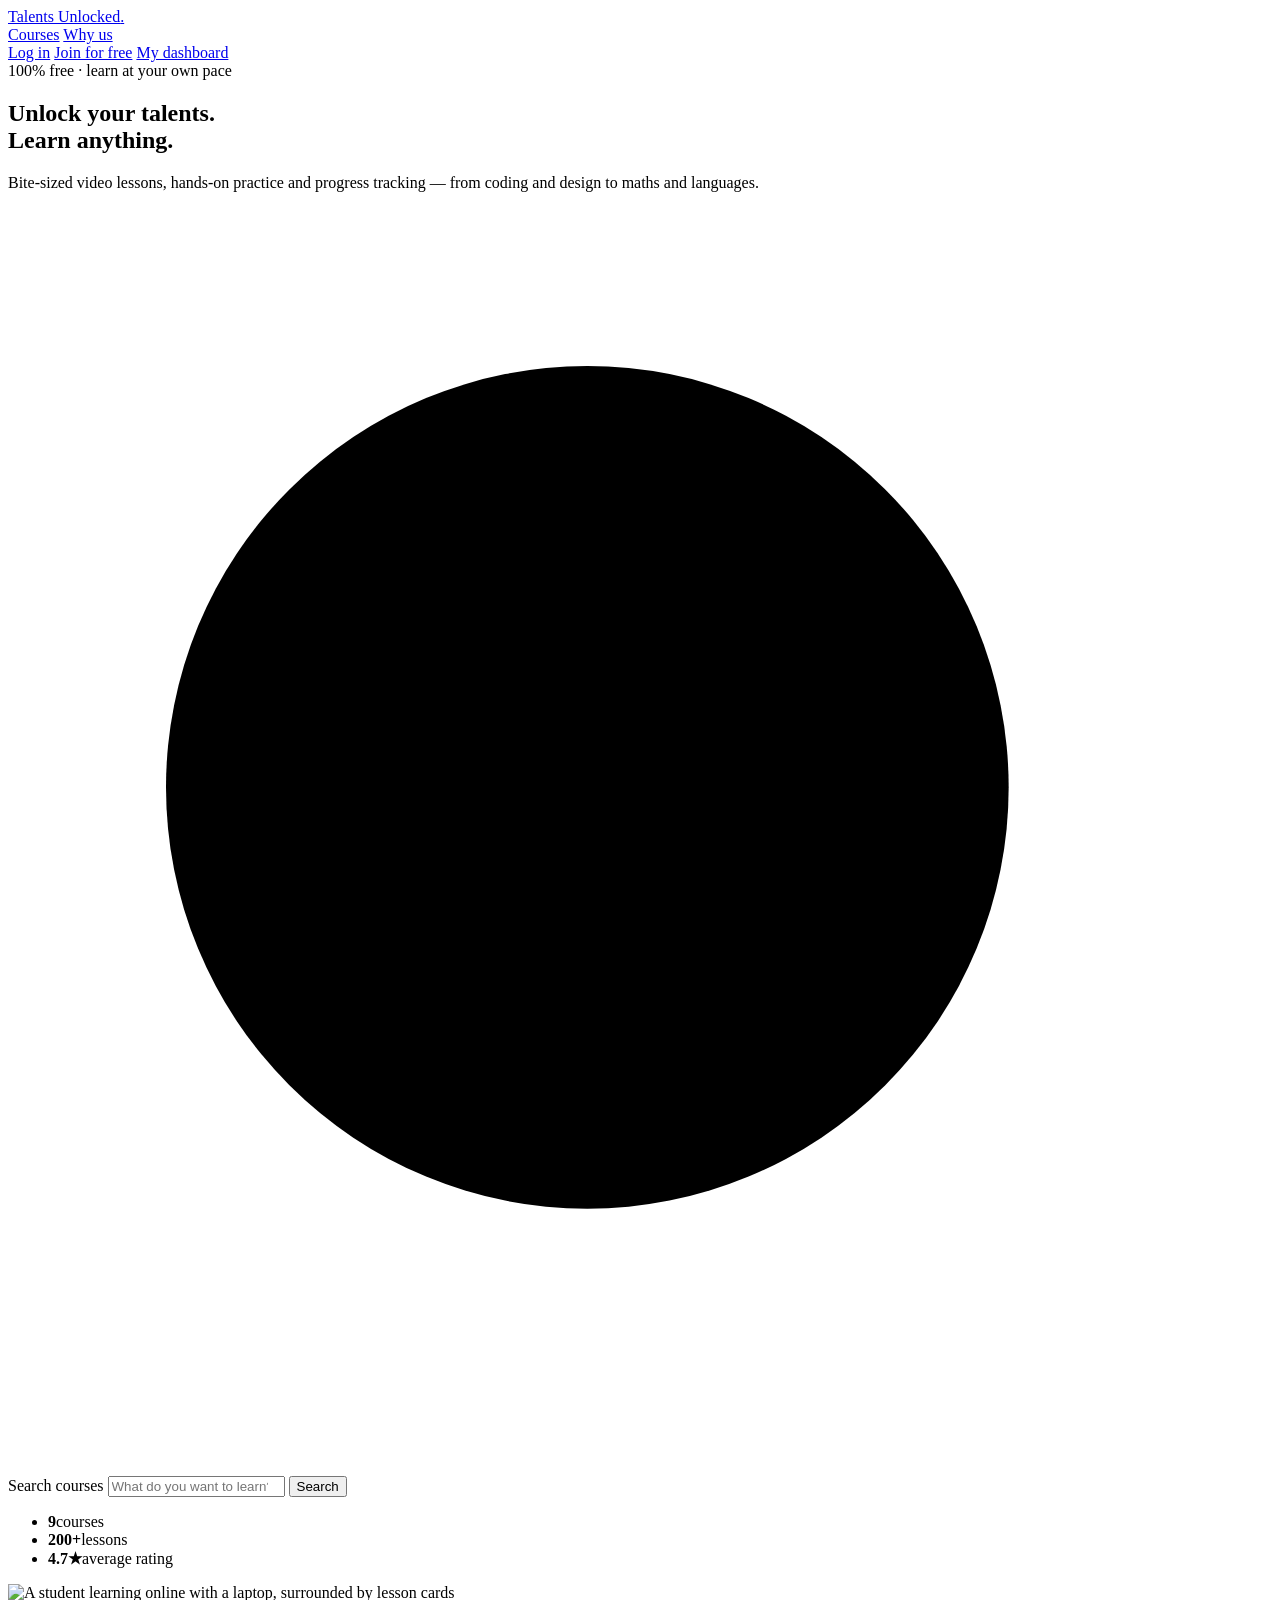
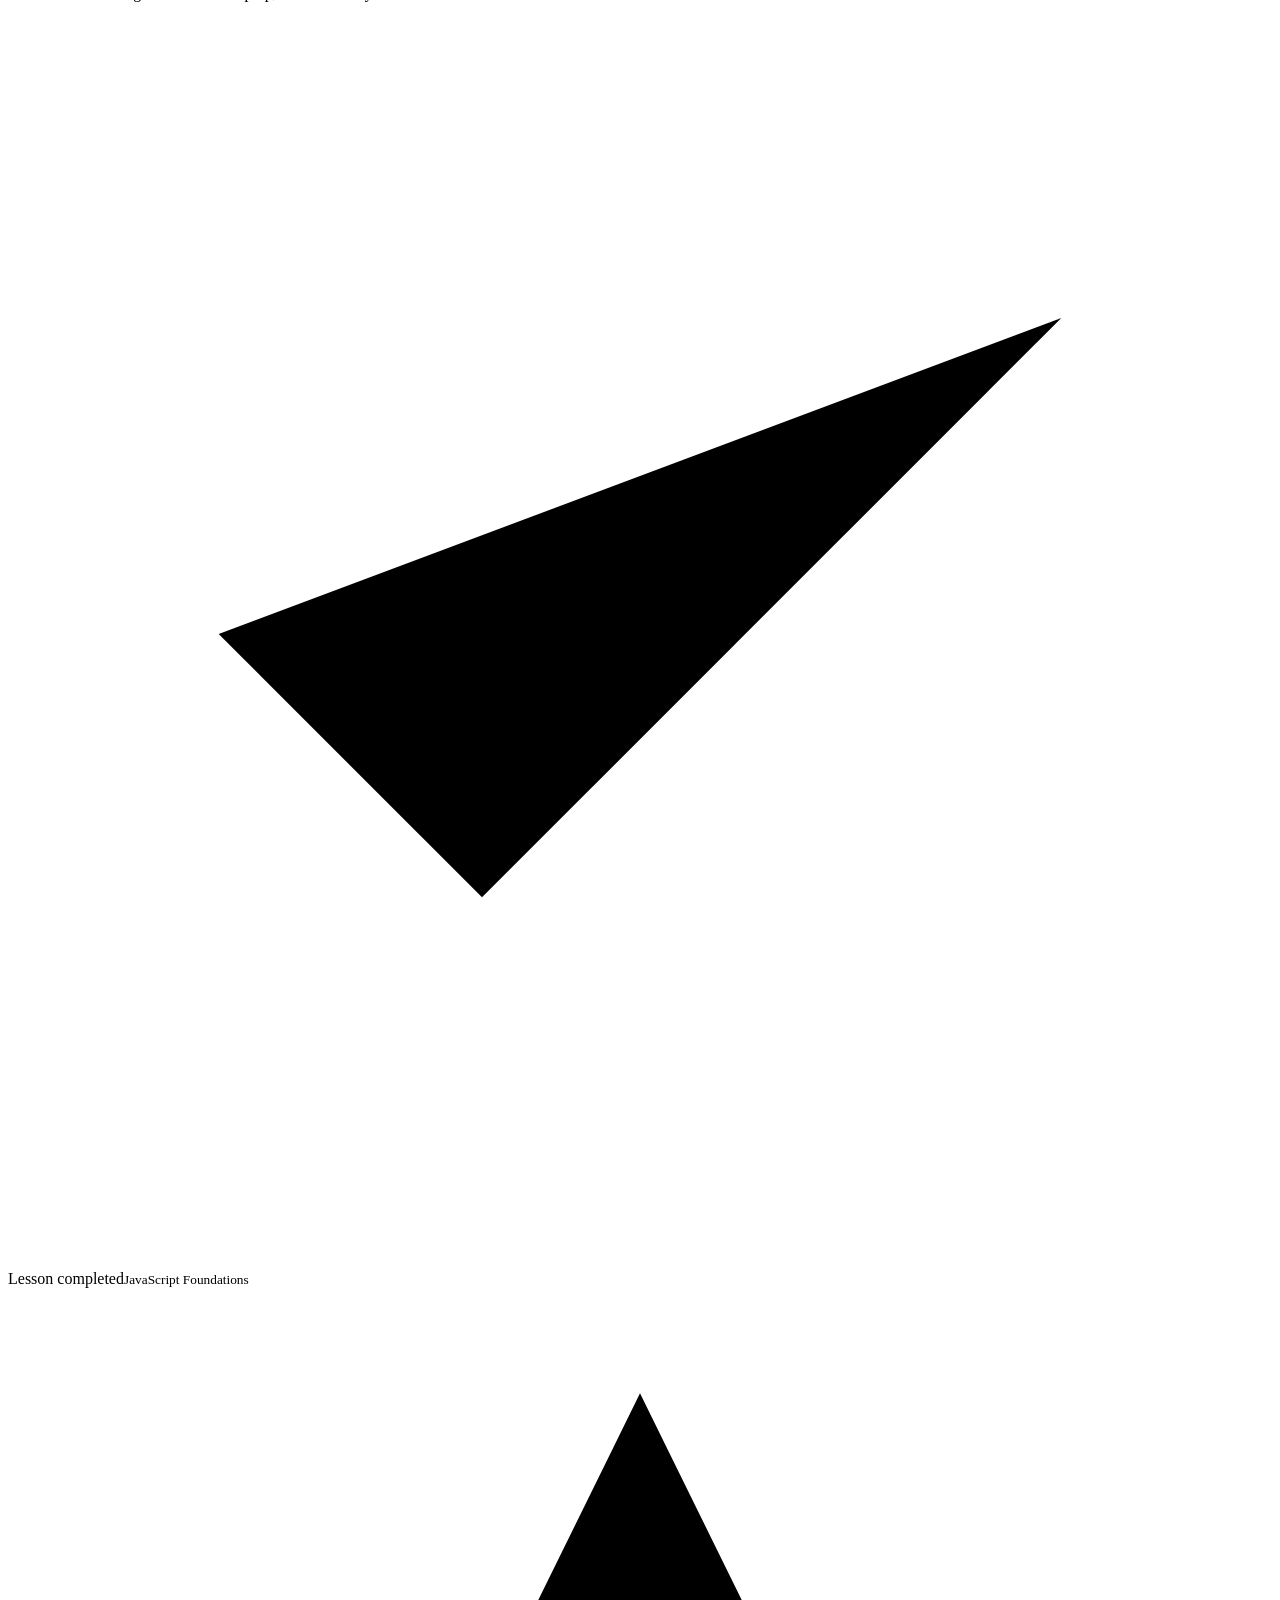
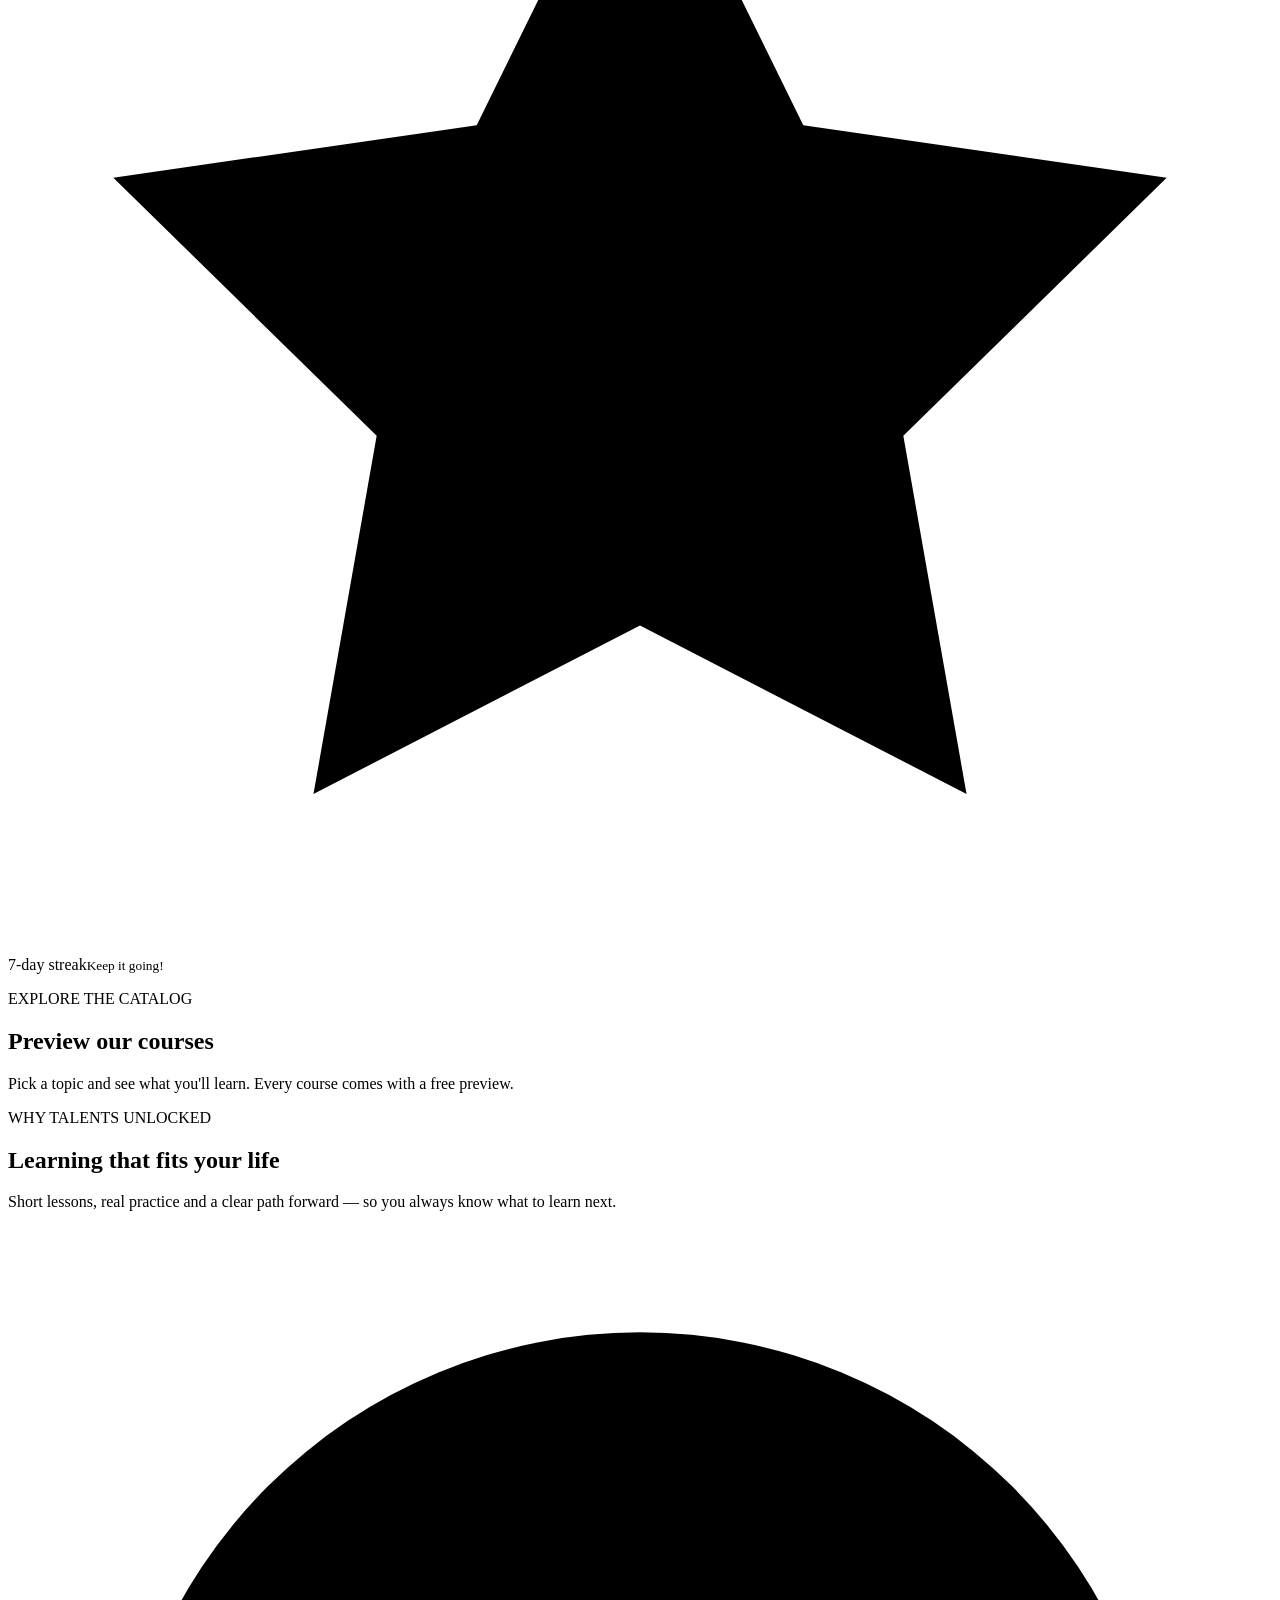
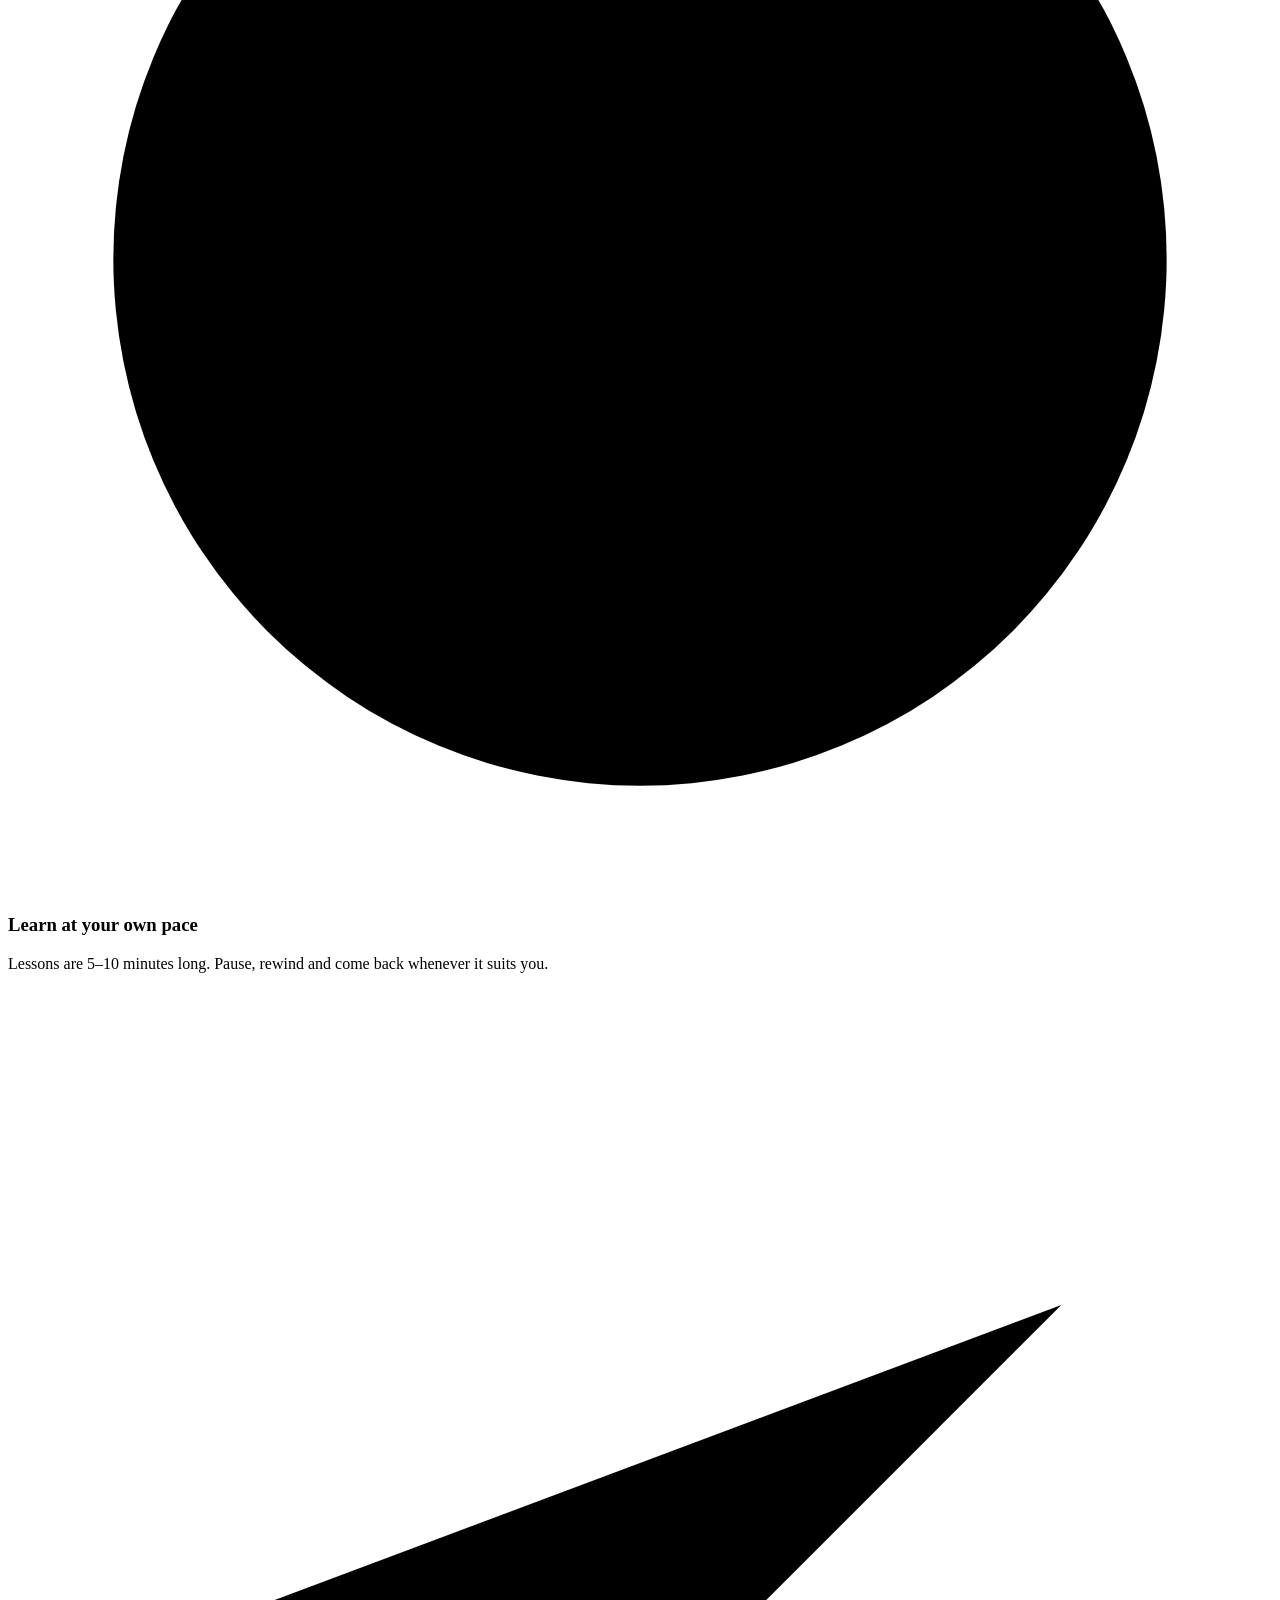
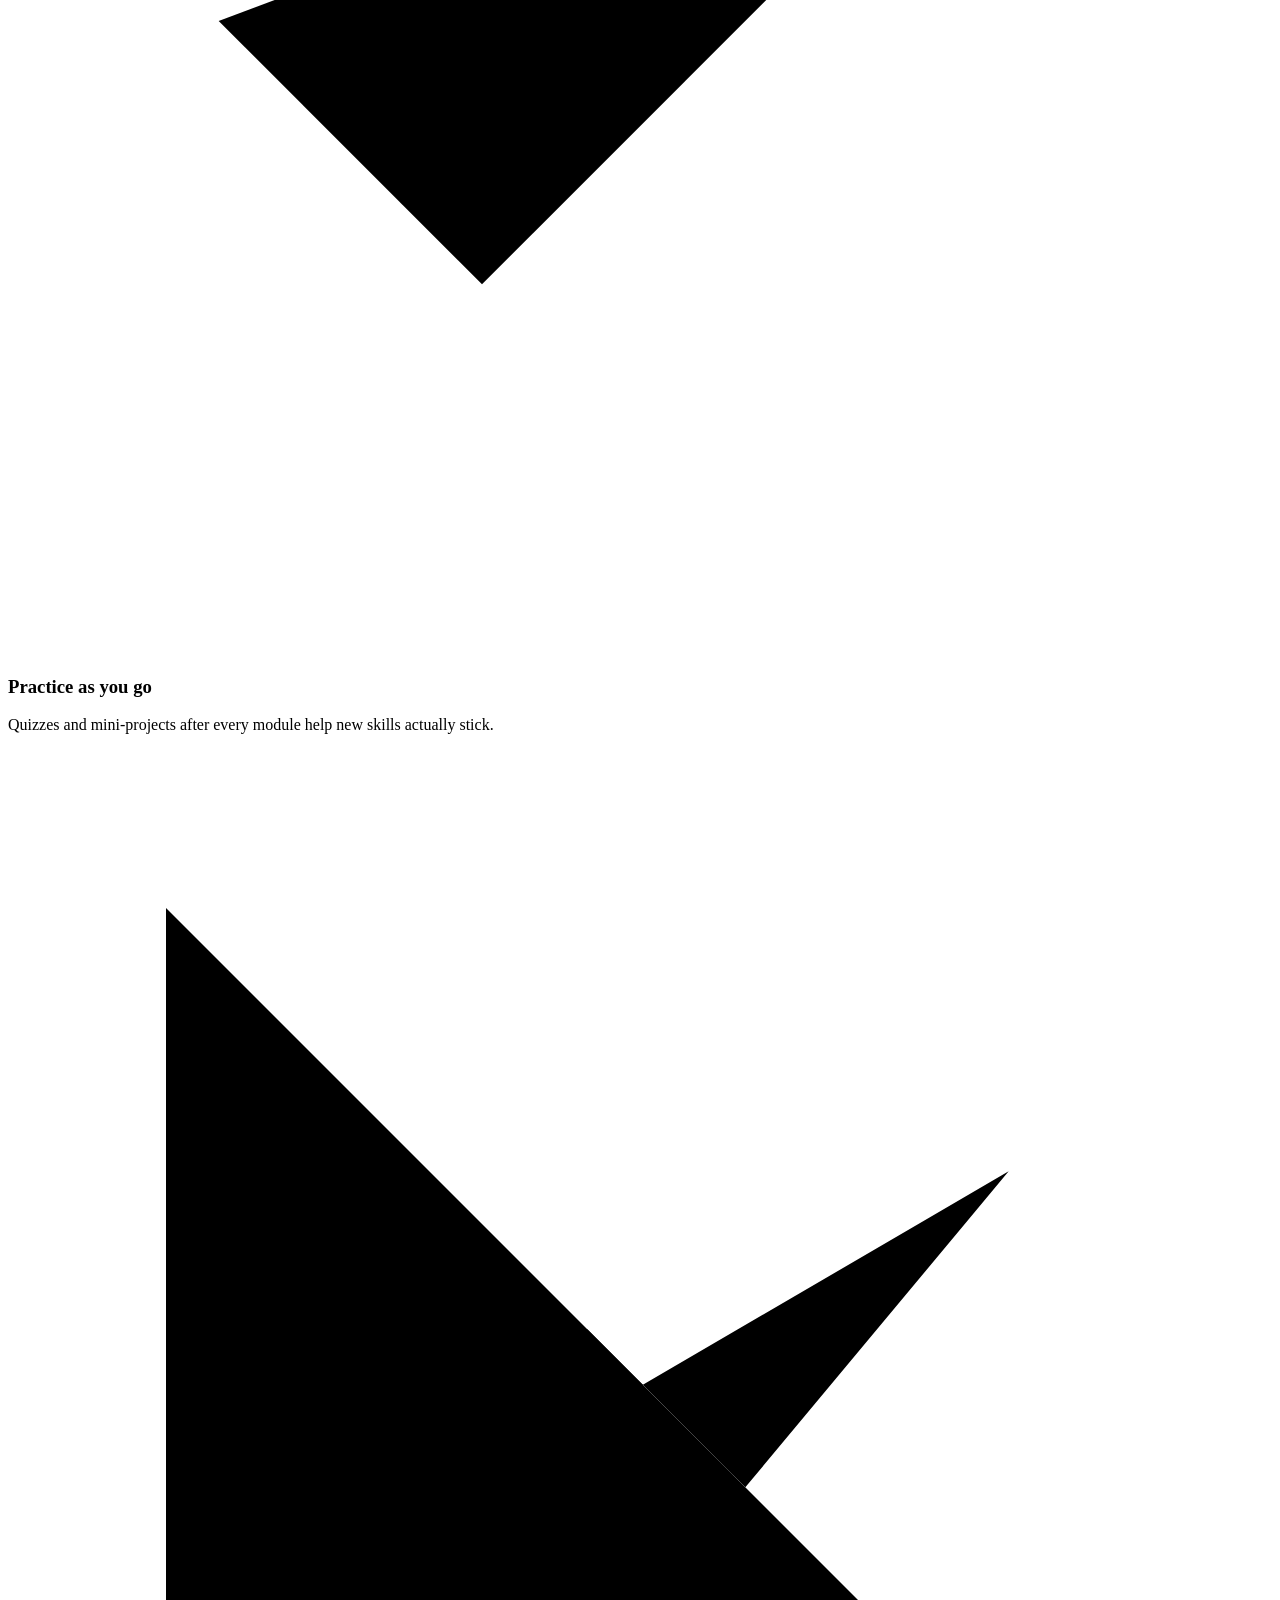
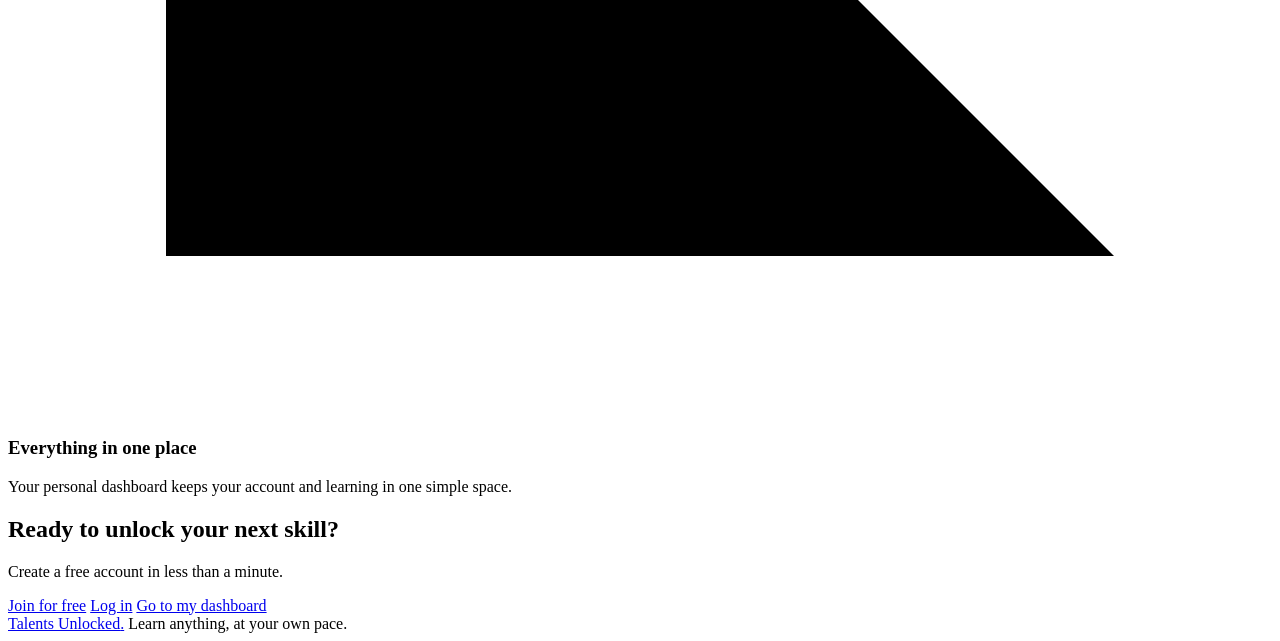
==== public/index.html @ 3c8c435b "first commit" ====
<!DOCTYPE html>
<html lang="en">
<head>
    <meta charset="UTF-8">
    <meta name="viewport" content="width=device-width, initial-scale=1.0">
    <title>Learn new skills online · Talents Unlocked</title>
    <meta name="description" content="Talents Unlocked — free online courses in programming, design, data, maths, business and languages. Learn at your own pace.">
    <link rel="preconnect" href="https://fonts.googleapis.com">
    <link rel="preconnect" href="https://fonts.gstatic.com" crossorigin>
    <link rel="stylesheet" href="https://fonts.googleapis.com/css2?family=Plus+Jakarta+Sans:wght@400;500;600;700;800&display=swap">
    <link rel="stylesheet" href="/style.css?v=5">
</head>
<body class="home-page" data-page="home" data-auth="guest">
    <header class="site-nav">
        <div class="nav-inner">
            <a class="brand" href="/">Talents Unlocked<span class="brand-dot">.</span></a>
            <nav class="nav-links" aria-label="Main">
                <a href="/#courses">Courses</a>
                <a href="/#why">Why us</a>
            </nav>
            <div class="nav-actions">
                <a class="btn btn-ghost btn-sm" href="/login.html" data-auth-show="guest">Log in</a>
                <a class="btn btn-primary btn-sm" href="/signup.html" data-auth-show="guest">Join for free</a>
                <a class="btn btn-primary btn-sm" href="/dashboard.html" data-auth-show="user">My dashboard</a>
            </div>
        </div>
    </header>

    <main id="main">
        <section class="hero">
            <div class="hero-inner">
                <div class="hero-copy">
                    <span class="pill"><span class="pill-dot"></span>100% free · learn at your own pace</span>
                    <h1>Unlock your talents.<br><span class="gradient-text">Learn anything.</span></h1>
                    <p class="hero-lead">Bite-sized video lessons, hands-on practice and progress tracking — from coding and design to maths and languages.</p>
                    <form class="hero-search" id="course-search-form" role="search">
                        <svg class="icon" viewBox="0 0 24 24" aria-hidden="true"><path d="M11 19a8 8 0 1 0 0-16 8 8 0 0 0 0 16z"/><path d="M21 21l-4.35-4.35"/></svg>
                        <label class="sr-only" for="course-search">Search courses</label>
                        <input id="course-search" type="search" placeholder="What do you want to learn?" maxlength="60" autocomplete="off">
                        <button class="btn btn-primary" id="course-search-button" type="submit">Search</button>
                    </form>
                    <ul class="hero-stats">
                        <li><strong data-stat="courses">9</strong><span>courses</span></li>
                        <li><strong data-stat="lessons">200+</strong><span>lessons</span></li>
                        <li><strong data-stat="rating">4.7★</strong><span>average rating</span></li>
                    </ul>
                </div>
                <div class="hero-visual">
                    <img src="/img/hero.jpg" alt="A student learning online with a laptop, surrounded by lesson cards" width="1200" height="896">
                    <div class="float-card float-card--a">
                        <span class="badge-icon"><svg class="icon" viewBox="0 0 24 24" aria-hidden="true"><path d="M20 6L9 17l-5-5"/></svg></span>
                        <span>Lesson completed<small>JavaScript Foundations</small></span>
                    </div>
                    <div class="float-card float-card--b">
                        <span class="badge-icon"><svg class="icon" viewBox="0 0 24 24" aria-hidden="true"><path d="M12 2l3.1 6.3 6.9 1-5 4.9 1.2 6.8L12 17.8 5.8 21l1.2-6.8-5-4.9 6.9-1z"/></svg></span>
                        <span>7-day streak<small>Keep it going!</small></span>
                    </div>
                </div>
            </div>
        </section>

        <section class="section" id="courses" aria-labelledby="courses-title">
            <div class="section-head">
                <div>
                    <p class="eyebrow left">EXPLORE THE CATALOG</p>
                    <h2 id="courses-title">Preview our courses</h2>
                    <p class="section-sub">Pick a topic and see what you'll learn. Every course comes with a free preview.</p>
                </div>
                <p class="result-count" id="course-count" aria-live="polite"></p>
            </div>
            <div class="chips" id="category-chips" role="group" aria-label="Filter courses by category"></div>
            <div class="course-grid" id="course-grid" data-signup-url="/signup.html" data-dashboard-url="/dashboard.html"></div>
            <p class="empty-state" id="course-empty" hidden>No courses match your search. Try another keyword or category.</p>
        </section>

        <section class="section why" id="why" aria-labelledby="why-title">
            <div class="why-head">
                <p class="eyebrow">WHY TALENTS UNLOCKED</p>
                <h2 id="why-title">Learning that fits your life</h2>
                <p class="section-sub">Short lessons, real practice and a clear path forward — so you always know what to learn next.</p>
            </div>
            <div class="feature-grid">
                <article class="feature">
                    <span class="feature-icon"><svg class="icon" viewBox="0 0 24 24" aria-hidden="true"><path d="M12 22a10 10 0 1 0 0-20 10 10 0 0 0 0 20z"/><path d="M12 6v6l4 2"/></svg></span>
                    <h3>Learn at your own pace</h3>
                    <p>Lessons are 5–10 minutes long. Pause, rewind and come back whenever it suits you.</p>
                </article>
                <article class="feature">
                    <span class="feature-icon"><svg class="icon" viewBox="0 0 24 24" aria-hidden="true"><path d="M20 6L9 17l-5-5"/></svg></span>
                    <h3>Practice as you go</h3>
                    <p>Quizzes and mini-projects after every module help new skills actually stick.</p>
                </article>
                <article class="feature">
                    <span class="feature-icon"><svg class="icon" viewBox="0 0 24 24" aria-hidden="true"><path d="M3 3v18h18"/><path d="M7 15l4-4 3 3 5-6"/></svg></span>
                    <h3>Everything in one place</h3>
                    <p>Your personal dashboard keeps your account and learning in one simple space.</p>
                </article>
            </div>
        </section>

        <div class="cta-wrap">
            <section class="cta-band" aria-labelledby="cta-title">
                <div>
                    <h2 id="cta-title">Ready to unlock your next skill?</h2>
                    <p>Create a free account in less than a minute.</p>
                </div>
                <div class="cta-actions">
                    <a class="btn btn-light btn-lg" href="/signup.html" data-auth-show="guest">Join for free</a>
                    <a class="btn btn-outline-light btn-lg" href="/login.html" data-auth-show="guest">Log in</a>
                    <a class="btn btn-light btn-lg" href="/dashboard.html" data-auth-show="user">Go to my dashboard</a>
                </div>
            </section>
        </div>
    </main>

    <dialog class="course-modal" id="course-modal" aria-labelledby="modal-title">
        <div class="modal-hero">
            <button class="modal-close" id="modal-close" type="button" aria-label="Close" data-close>&times;</button>
            <div class="modal-icon"></div>
            <p class="modal-category" id="modal-category"></p>
            <h2 id="modal-title"></h2>
            <p id="modal-instructor"></p>
        </div>
        <div class="modal-body">
            <div class="modal-stats" id="modal-stats"></div>
            <p id="modal-description"></p>
            <h3>Skills you'll gain</h3>
            <ul class="skills" id="modal-skills"></ul>
            <h3>What's inside</h3>
            <ol class="modules" id="modal-modules"></ol>
            <div class="modal-actions">
                <a class="btn btn-primary" id="modal-cta" href="/signup.html">Join for free to enroll</a>
                <button class="btn btn-ghost" id="modal-cancel" type="button" data-close>Close</button>
            </div>
        </div>
    </dialog>

    <footer class="site-footer">
        <div class="footer-inner">
            <a class="brand" href="/">Talents Unlocked<span class="brand-dot">.</span></a>
            <span>Learn anything, at your own pace.</span>
        </div>
    </footer>

    <script src="/courses.js?v=5"></script>
    <script src="/home.js?v=5"></script>
    <script src="/app.js?v=5"></script>
</body>
</html>
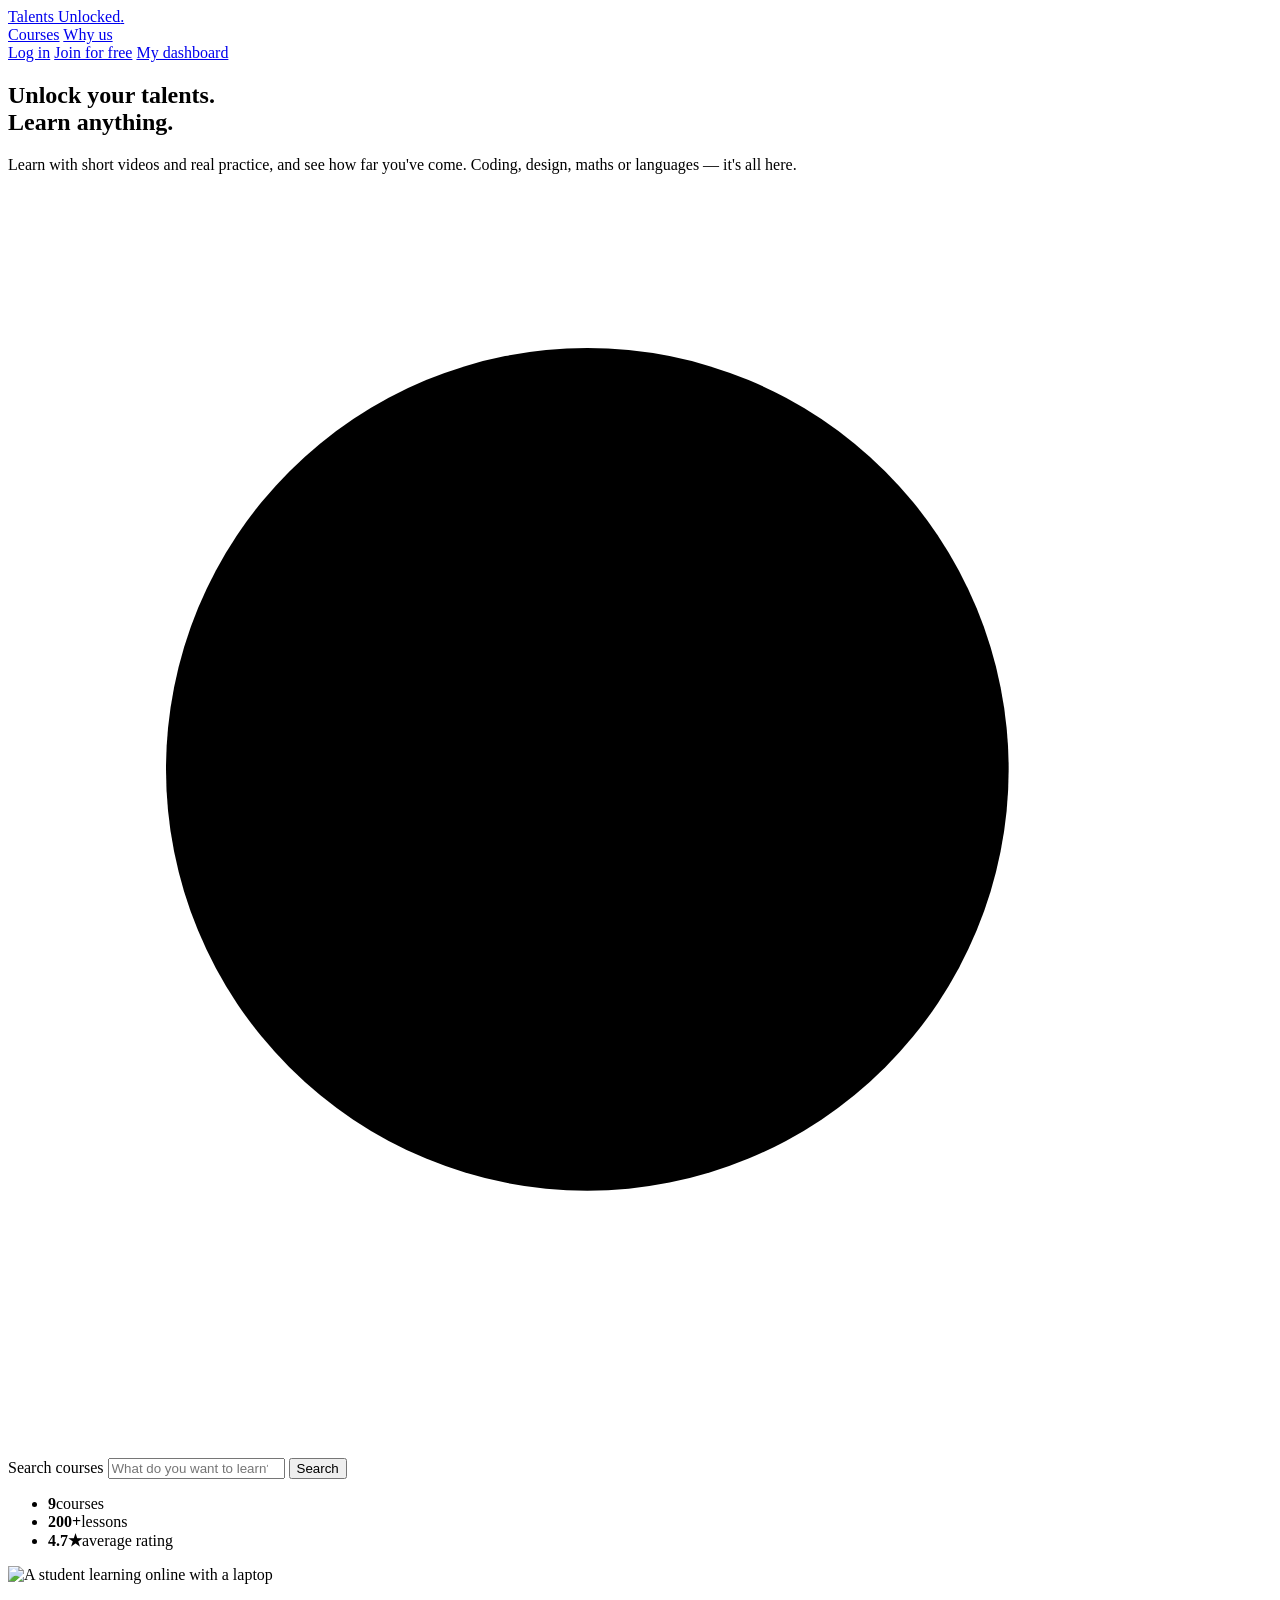
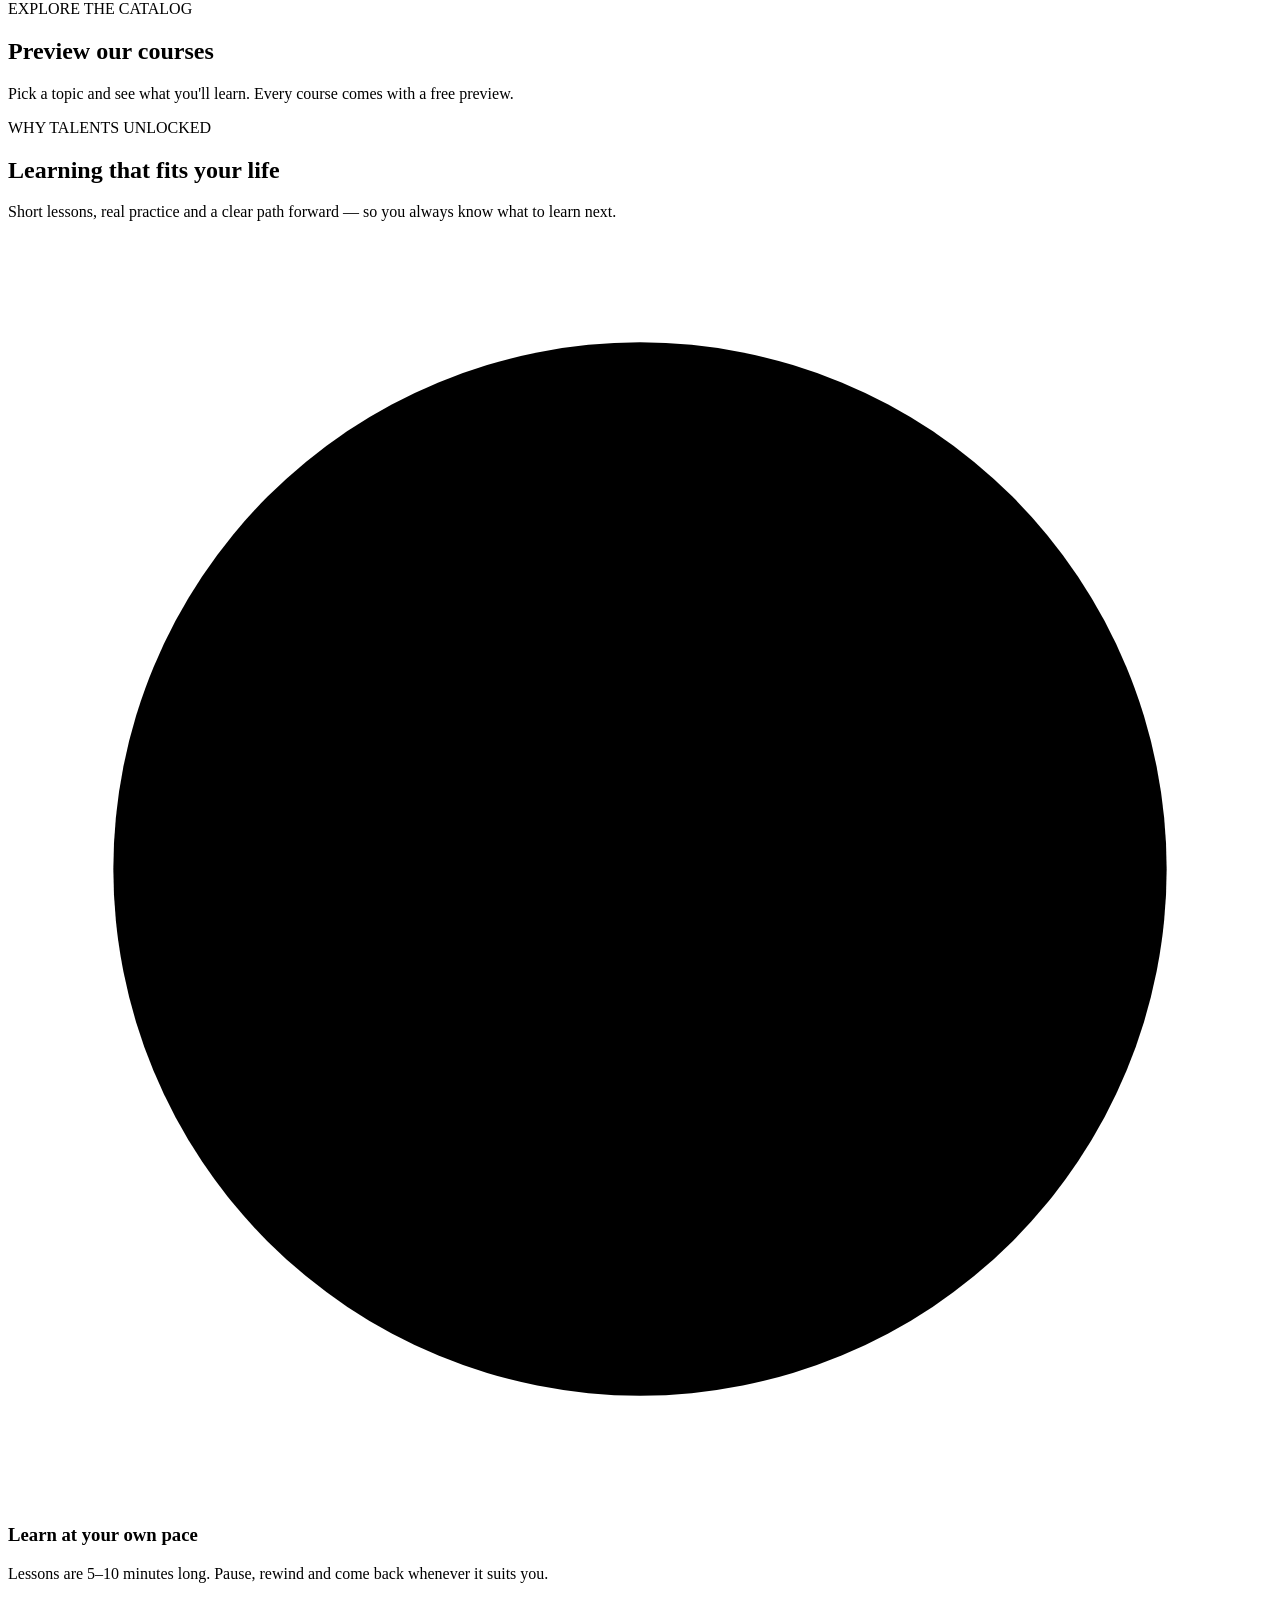
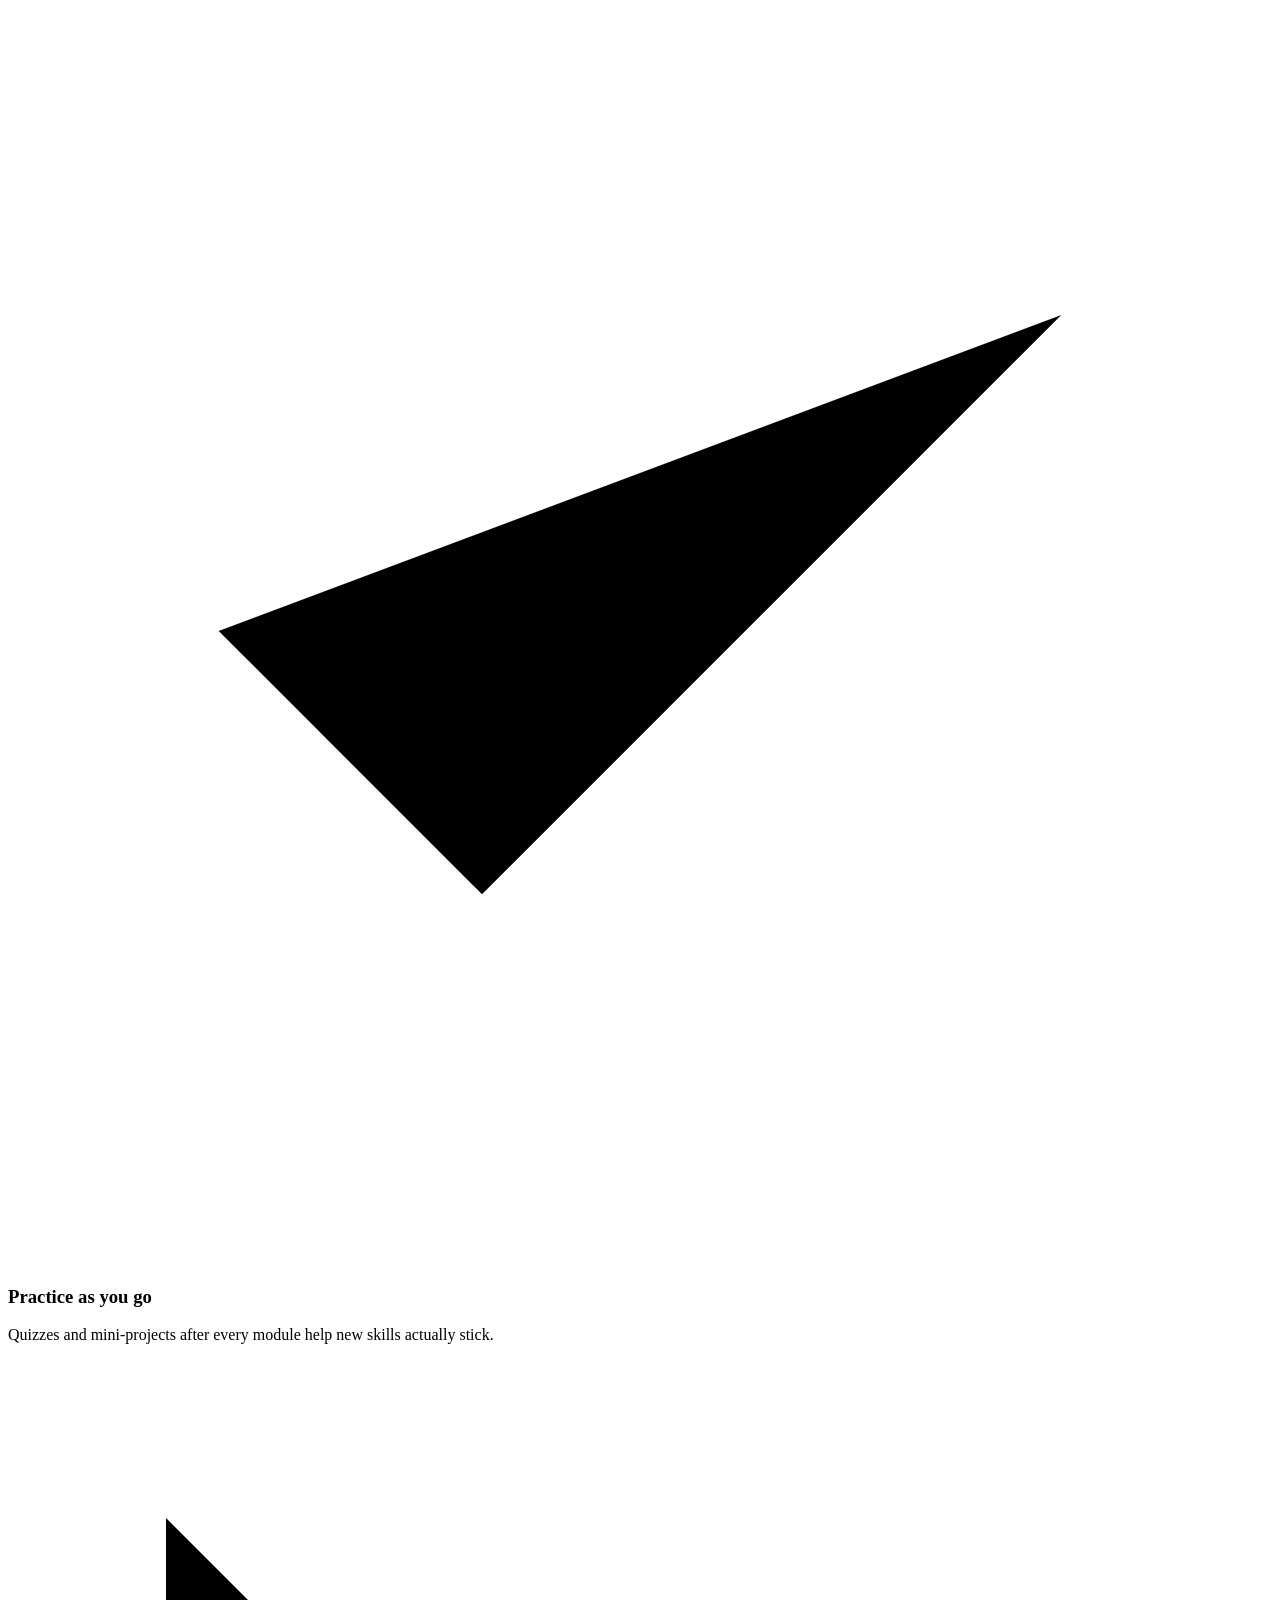
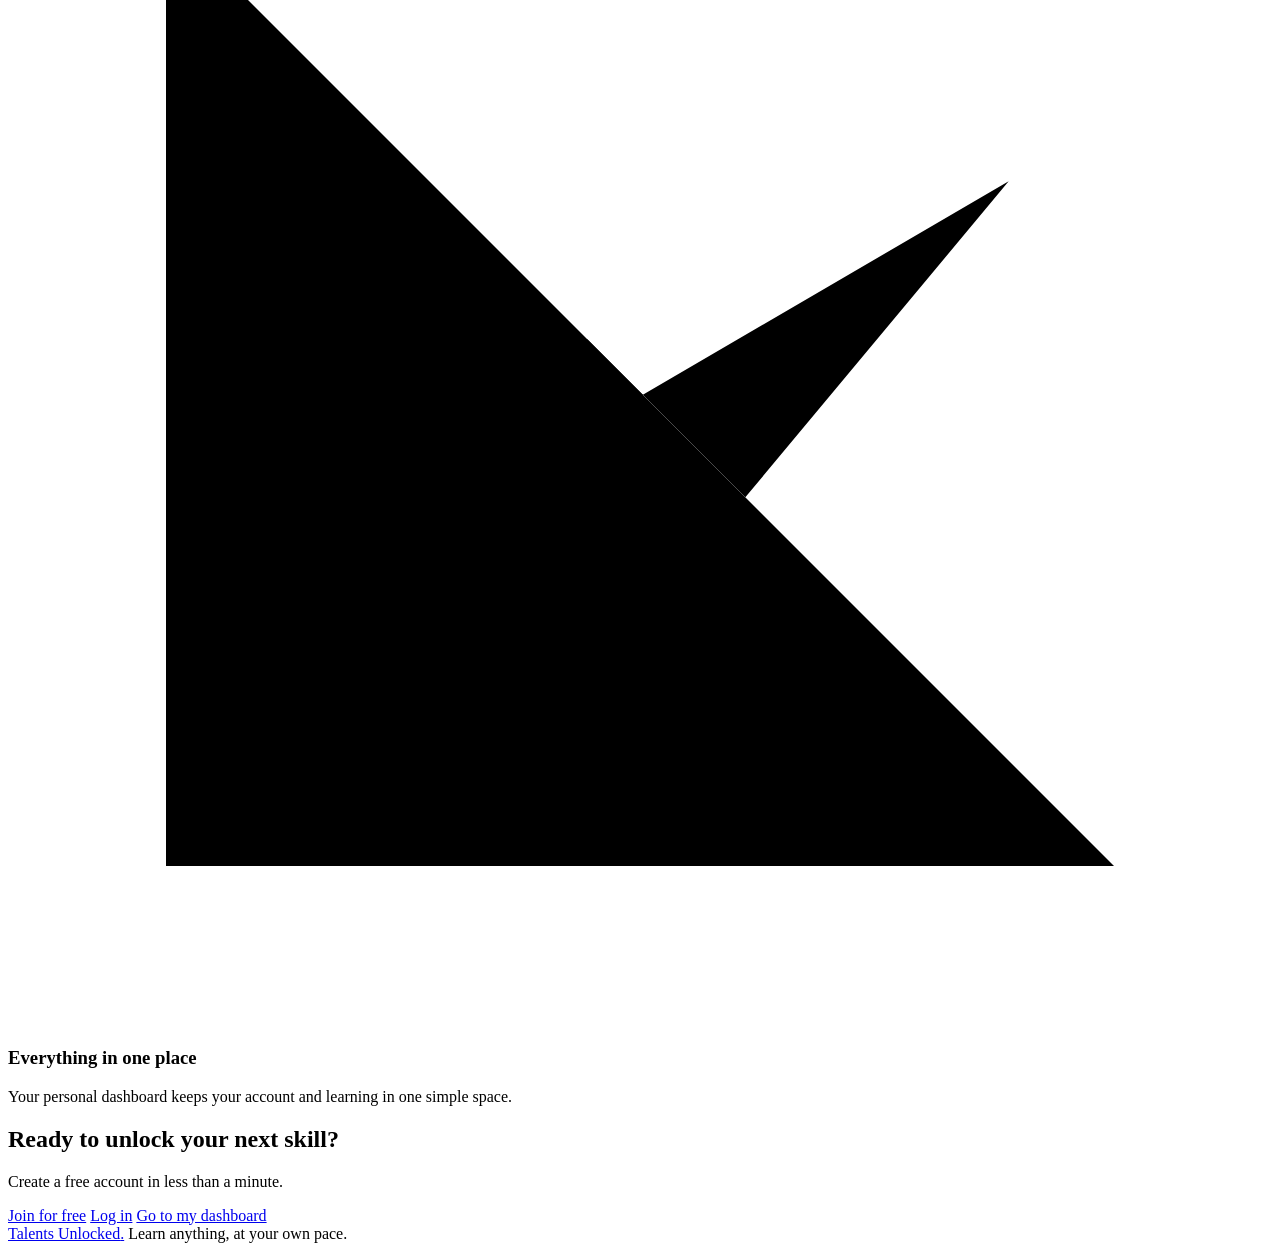
==== commit 329fe3a8: "Simplify hero section" ====
--- a/public/index.html
+++ b/public/index.html
@@ -30,9 +30,8 @@
         <section class="hero">
             <div class="hero-inner">
                 <div class="hero-copy">
-                    <span class="pill"><span class="pill-dot"></span>100% free · learn at your own pace</span>
                     <h1>Unlock your talents.<br><span class="gradient-text">Learn anything.</span></h1>
-                    <p class="hero-lead">Bite-sized video lessons, hands-on practice and progress tracking — from coding and design to maths and languages.</p>
+                    <p class="hero-lead">Learn with short videos and real practice, and see how far you've come. Coding, design, maths or languages — it's all here.</p>
                     <form class="hero-search" id="course-search-form" role="search">
                         <svg class="icon" viewBox="0 0 24 24" aria-hidden="true"><path d="M11 19a8 8 0 1 0 0-16 8 8 0 0 0 0 16z"/><path d="M21 21l-4.35-4.35"/></svg>
                         <label class="sr-only" for="course-search">Search courses</label>
@@ -46,15 +45,7 @@
                     </ul>
                 </div>
                 <div class="hero-visual">
-                    <img src="/img/hero.jpg" alt="A student learning online with a laptop, surrounded by lesson cards" width="1200" height="896">
-                    <div class="float-card float-card--a">
-                        <span class="badge-icon"><svg class="icon" viewBox="0 0 24 24" aria-hidden="true"><path d="M20 6L9 17l-5-5"/></svg></span>
-                        <span>Lesson completed<small>JavaScript Foundations</small></span>
-                    </div>
-                    <div class="float-card float-card--b">
-                        <span class="badge-icon"><svg class="icon" viewBox="0 0 24 24" aria-hidden="true"><path d="M12 2l3.1 6.3 6.9 1-5 4.9 1.2 6.8L12 17.8 5.8 21l1.2-6.8-5-4.9 6.9-1z"/></svg></span>
-                        <span>7-day streak<small>Keep it going!</small></span>
-                    </div>
+                    <img src="/img/hero.jpg" alt="A student learning online with a laptop" width="1200" height="896">
                 </div>
             </div>
         </section>
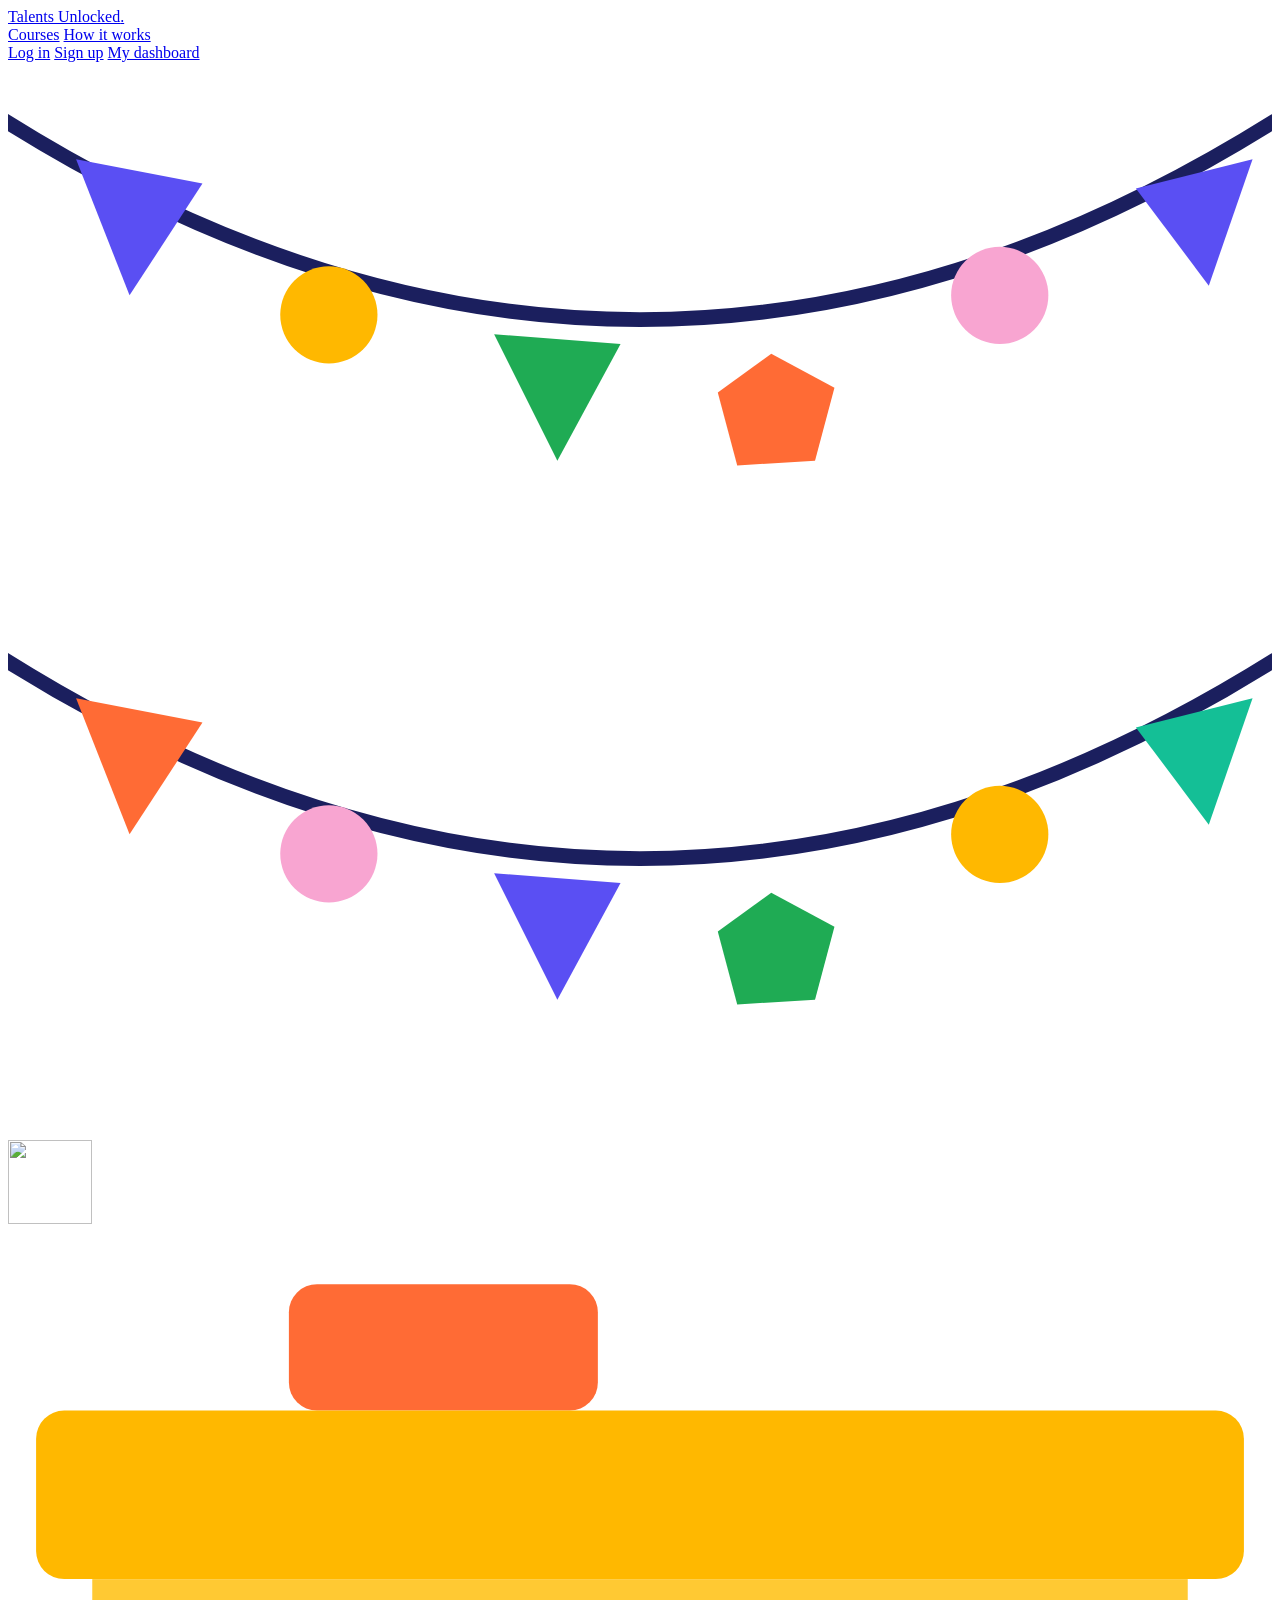
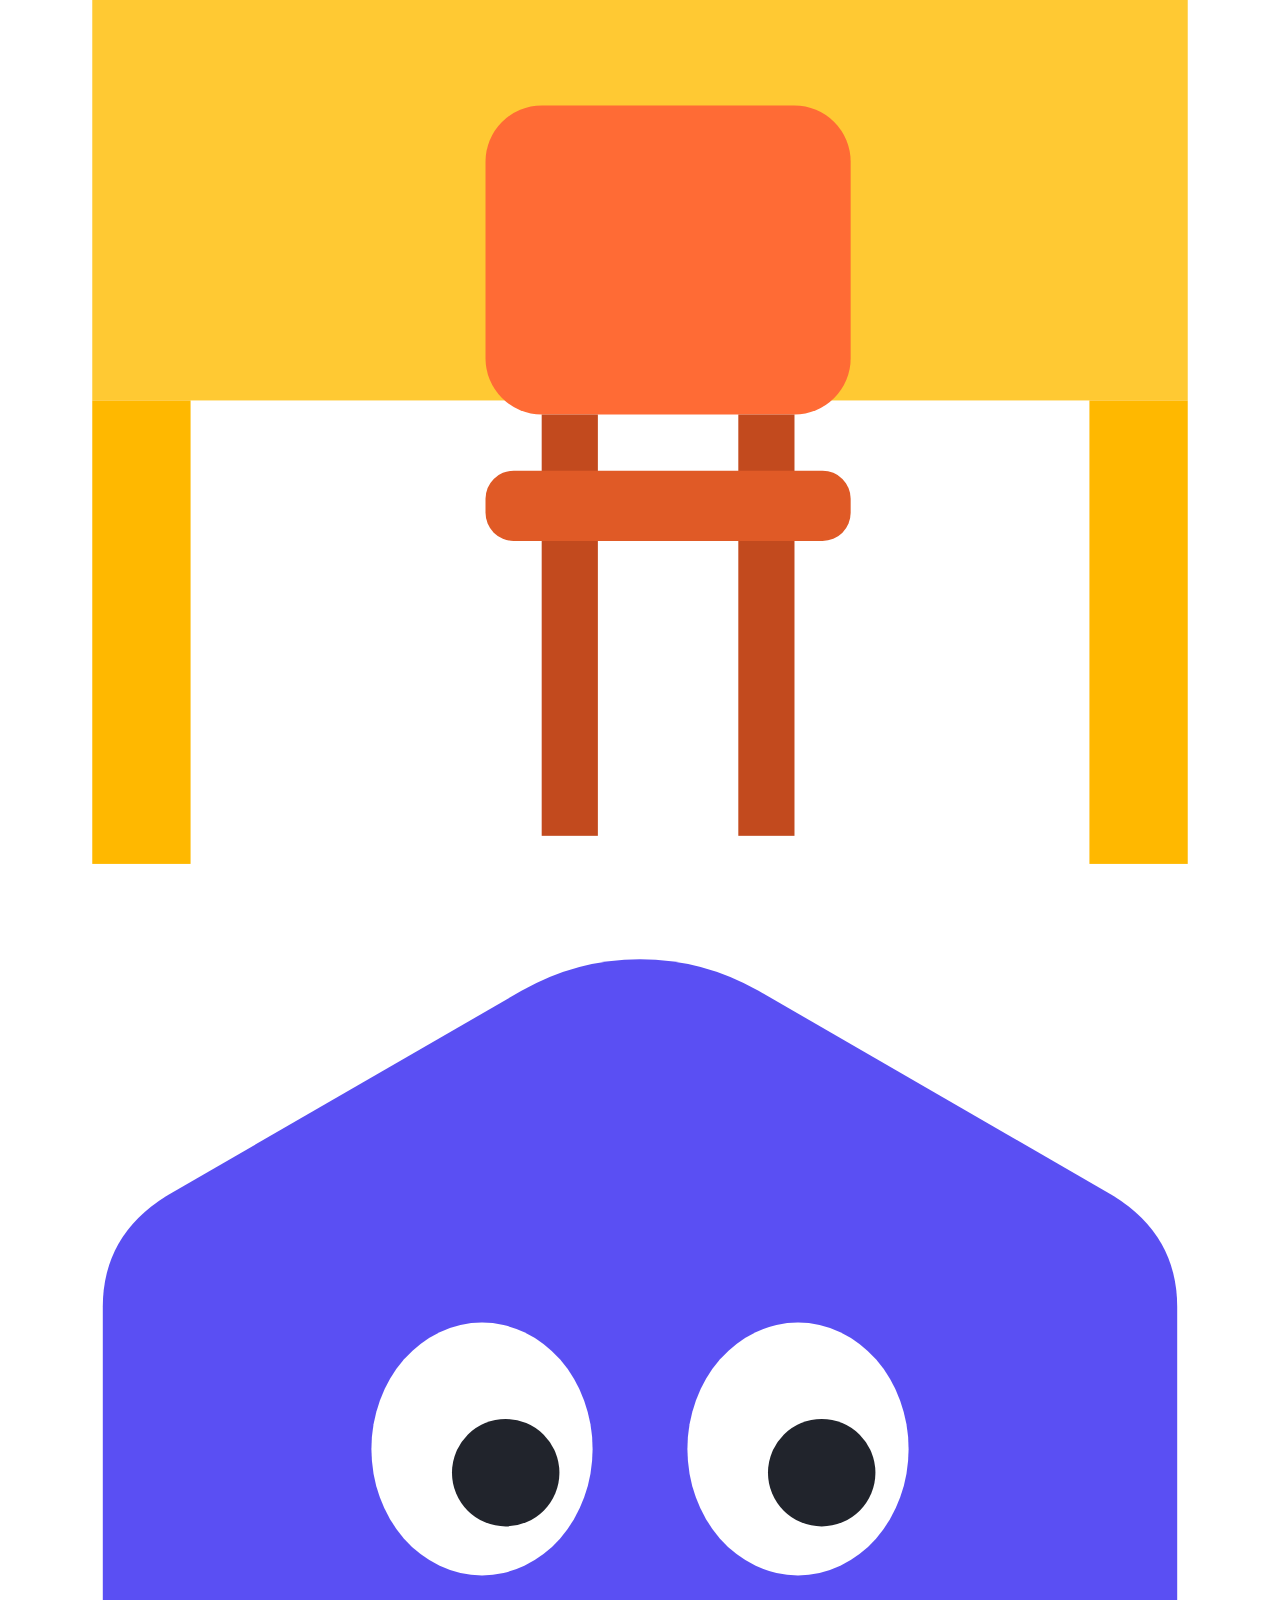
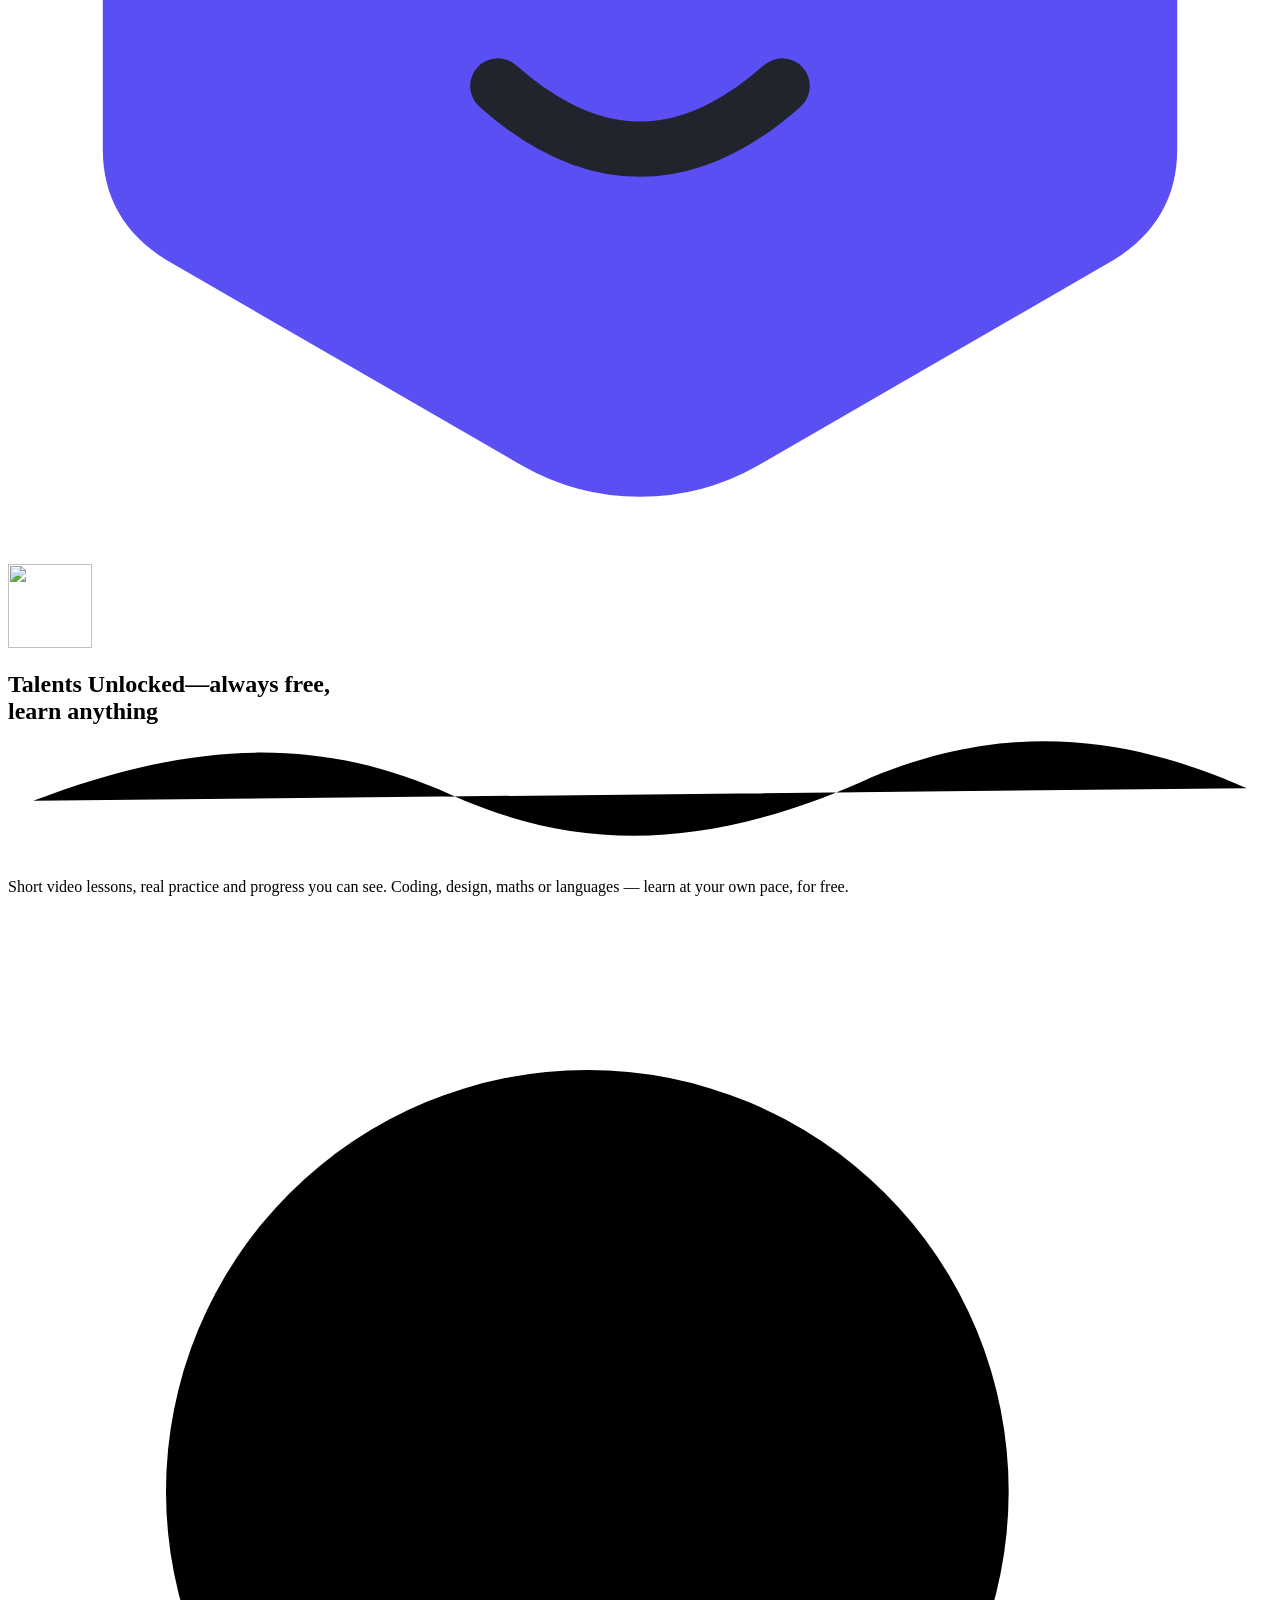
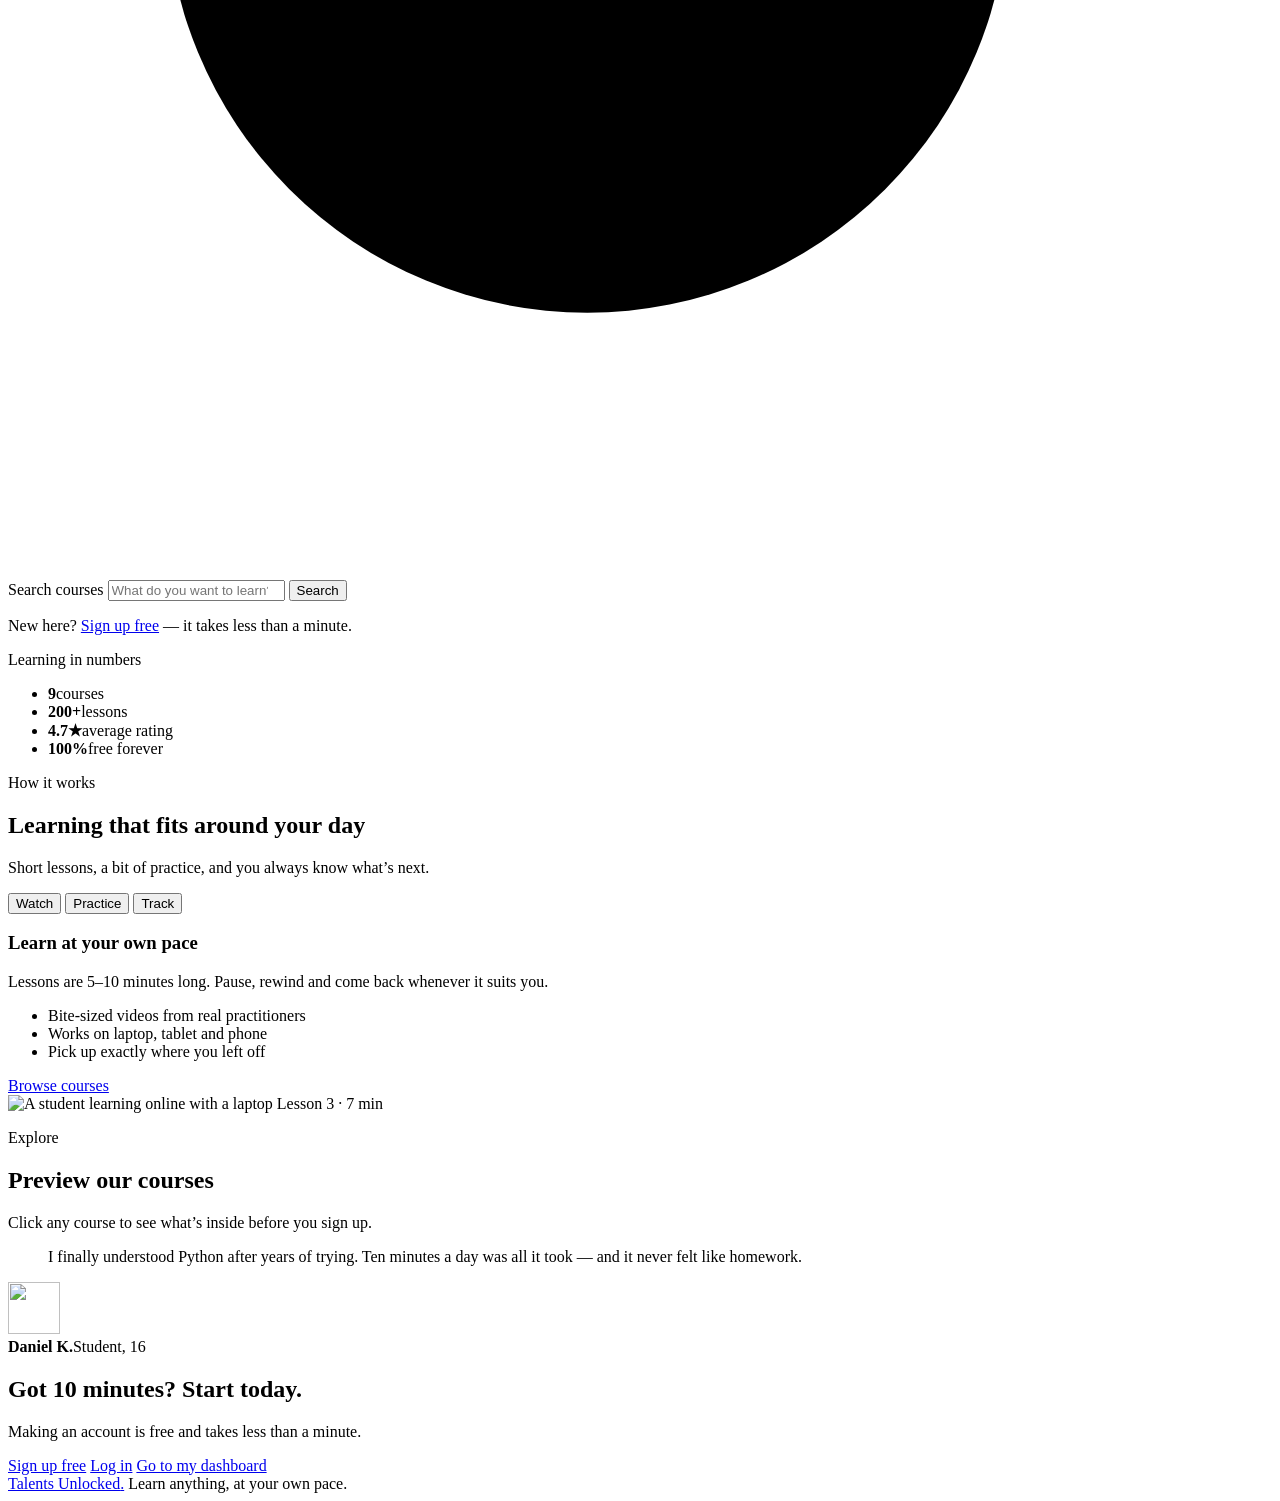
==== commit 118517e3: "Redesign homepage with Khan Academy inspired aesthetic and interactive tabs" ====
--- a/public/index.html
+++ b/public/index.html
@@ -7,8 +7,8 @@
     <meta name="description" content="Talents Unlocked — free online courses in programming, design, data, maths, business and languages. Learn at your own pace.">
     <link rel="preconnect" href="https://fonts.googleapis.com">
     <link rel="preconnect" href="https://fonts.gstatic.com" crossorigin>
-    <link rel="stylesheet" href="https://fonts.googleapis.com/css2?family=Plus+Jakarta+Sans:wght@400;500;600;700;800&display=swap">
-    <link rel="stylesheet" href="/style.css?v=5">
+    <link rel="stylesheet" href="https://fonts.googleapis.com/css2?family=Inter:wght@400;500;600;700&family=Plus+Jakarta+Sans:wght@600;700;800&display=swap">
+    <link rel="stylesheet" href="/style.css?v=7">
 </head>
 <body class="home-page" data-page="home" data-auth="guest">
     <header class="site-nav">
@@ -16,11 +16,11 @@
             <a class="brand" href="/">Talents Unlocked<span class="brand-dot">.</span></a>
             <nav class="nav-links" aria-label="Main">
                 <a href="/#courses">Courses</a>
-                <a href="/#why">Why us</a>
+                <a href="/#why">How it works</a>
             </nav>
             <div class="nav-actions">
                 <a class="btn btn-ghost btn-sm" href="/login.html" data-auth-show="guest">Log in</a>
-                <a class="btn btn-primary btn-sm" href="/signup.html" data-auth-show="guest">Join for free</a>
+                <a class="btn btn-primary btn-sm" href="/signup.html" data-auth-show="guest">Sign up</a>
                 <a class="btn btn-primary btn-sm" href="/dashboard.html" data-auth-show="user">My dashboard</a>
             </div>
         </div>
@@ -28,34 +28,168 @@
 
     <main id="main">
         <section class="hero">
+            <svg class="bunting bunting-left" viewBox="0 0 260 110" aria-hidden="true">
+                <path d="M-10 6 Q130 100 270 6" fill="none" stroke="#1b1f5e" stroke-width="3"/>
+                <g>
+                    <polygon class="flag" points="14,20 40,25 25,48" fill="#5a4ff3"/>
+                    <circle class="flag" cx="66" cy="52" r="10" fill="#ffb800"/>
+                    <polygon class="flag" points="100,56 126,58 113,82" fill="#1fab54"/>
+                    <polygon class="flag" points="157,60 170,67 166,82 150,83 146,68" fill="#ff6b35"/>
+                    <circle class="flag" cx="204" cy="48" r="10" fill="#f8a5d1"/>
+                    <polygon class="flag" points="232,26 256,20 247,46" fill="#5a4ff3"/>
+                </g>
+            </svg>
+            <svg class="bunting bunting-right" viewBox="0 0 260 110" aria-hidden="true">
+                <path d="M-10 6 Q130 100 270 6" fill="none" stroke="#1b1f5e" stroke-width="3"/>
+                <g>
+                    <polygon class="flag" points="14,20 40,25 25,48" fill="#ff6b35"/>
+                    <circle class="flag" cx="66" cy="52" r="10" fill="#f8a5d1"/>
+                    <polygon class="flag" points="100,56 126,58 113,82" fill="#5a4ff3"/>
+                    <polygon class="flag" points="157,60 170,67 166,82 150,83 146,68" fill="#1fab54"/>
+                    <circle class="flag" cx="204" cy="48" r="10" fill="#ffb800"/>
+                    <polygon class="flag" points="232,26 256,20 247,46" fill="#14bf96"/>
+                </g>
+            </svg>
+
             <div class="hero-inner">
+                <img class="deco deco-avatar deco-teacher" src="/img/avatar-teacher.jpg" alt="" width="84" height="84">
+                <svg class="deco deco-desk" viewBox="0 0 90 90" aria-hidden="true">
+                    <rect x="20" y="4" width="22" height="9" rx="2" fill="#ff6b35"/>
+                    <rect x="2" y="13" width="86" height="12" rx="2" fill="#ffb800"/>
+                    <rect x="6" y="25" width="78" height="30" fill="#ffc933"/>
+                    <rect x="6" y="55" width="7" height="33" fill="#ffb800"/>
+                    <rect x="77" y="55" width="7" height="33" fill="#ffb800"/>
+                    <rect x="34" y="34" width="26" height="22" rx="4" fill="#ff6b35"/>
+                    <rect x="38" y="56" width="4" height="30" fill="#c24a1e"/>
+                    <rect x="52" y="56" width="4" height="30" fill="#c24a1e"/>
+                    <rect x="34" y="60" width="26" height="5" rx="2" fill="#e05a26"/>
+                </svg>
+                <svg class="deco deco-mascot" viewBox="0 0 80 80" aria-hidden="true">
+                    <path d="M40 4 Q44 4 47.5 6 L70 19 Q74 21.5 74 26 L74 54 Q74 58.5 70 61 L47.5 74 Q44 76 40 76 Q36 76 32.5 74 L10 61 Q6 58.5 6 54 L6 26 Q6 21.5 10 19 L32.5 6 Q36 4 40 4z" fill="#5a4ff3"/>
+                    <ellipse class="eye" cx="30" cy="35" rx="7" ry="8" fill="#fff"/>
+                    <ellipse class="eye" cx="50" cy="35" rx="7" ry="8" fill="#fff"/>
+                    <circle cx="31.5" cy="36.5" r="3.4" fill="#21242c"/>
+                    <circle cx="51.5" cy="36.5" r="3.4" fill="#21242c"/>
+                    <path d="M31 50 Q40 58 49 50" fill="none" stroke="#21242c" stroke-width="3.5" stroke-linecap="round"/>
+                </svg>
+                <img class="deco deco-avatar deco-student" src="/img/avatar-student.jpg" alt="" width="84" height="84">
+                <span class="deco deco-dot d1"></span>
+                <span class="deco deco-dot d2"></span>
+                <span class="deco deco-dot d3"></span>
+
                 <div class="hero-copy">
-                    <h1>Unlock your talents.<br><span class="gradient-text">Learn anything.</span></h1>
-                    <p class="hero-lead">Learn with short videos and real practice, and see how far you've come. Coding, design, maths or languages — it's all here.</p>
+                    <h1>Talents Unlocked—always free,<br>learn <span class="squiggle">anything<svg viewBox="0 0 200 20" preserveAspectRatio="none" aria-hidden="true"><path d="M4 12 C 30 2, 50 2, 70 11 S 110 20, 135 9 S 180 3, 196 10"/></svg></span></h1>
+                    <p class="hero-lead">Short video lessons, real practice and progress you can see. Coding, design, maths or languages — learn at your own pace, for free.</p>
                     <form class="hero-search" id="course-search-form" role="search">
                         <svg class="icon" viewBox="0 0 24 24" aria-hidden="true"><path d="M11 19a8 8 0 1 0 0-16 8 8 0 0 0 0 16z"/><path d="M21 21l-4.35-4.35"/></svg>
                         <label class="sr-only" for="course-search">Search courses</label>
                         <input id="course-search" type="search" placeholder="What do you want to learn?" maxlength="60" autocomplete="off">
                         <button class="btn btn-primary" id="course-search-button" type="submit">Search</button>
                     </form>
+                    <p class="hero-note" data-auth-show="guest">New here? <a href="/signup.html">Sign up free</a> — it takes less than a minute.</p>
+                </div>
+
+                <div class="hero-stats-wrap">
+                    <p class="eyebrow">Learning in numbers</p>
                     <ul class="hero-stats">
                         <li><strong data-stat="courses">9</strong><span>courses</span></li>
                         <li><strong data-stat="lessons">200+</strong><span>lessons</span></li>
                         <li><strong data-stat="rating">4.7★</strong><span>average rating</span></li>
-                    </ul>
-                </div>
-                <div class="hero-visual">
-                    <img src="/img/hero.jpg" alt="A student learning online with a laptop" width="1200" height="896">
-                </div>
-            </div>
-        </section>
-
-        <section class="section" id="courses" aria-labelledby="courses-title">
+                        <li><strong>100%</strong><span>free forever</span></li>
+                    </ul>
+                </div>
+            </div>
+        </section>
+
+        <section class="section how" id="why" aria-labelledby="why-title">
+            <div class="section-head center">
+                <p class="eyebrow">How it works</p>
+                <h2 id="why-title">Learning that fits around your day</h2>
+                <p class="section-sub">Short lessons, a bit of practice, and you always know what’s next.</p>
+            </div>
+
+            <div class="tabs" role="tablist" aria-label="How Talents Unlocked works">
+                <button class="tab" id="tab-watch" role="tab" aria-selected="true" aria-controls="panel-watch" type="button">Watch</button>
+                <button class="tab" id="tab-practice" role="tab" aria-selected="false" aria-controls="panel-practice" tabindex="-1" type="button">Practice</button>
+                <button class="tab" id="tab-track" role="tab" aria-selected="false" aria-controls="panel-track" tabindex="-1" type="button">Track</button>
+            </div>
+
+            <div class="tab-panel" id="panel-watch" role="tabpanel" aria-labelledby="tab-watch">
+                <div>
+                    <h3>Learn at your own pace</h3>
+                    <p>Lessons are 5–10 minutes long. Pause, rewind and come back whenever it suits you.</p>
+                    <ul class="check-list">
+                        <li>Bite-sized videos from real practitioners</li>
+                        <li>Works on laptop, tablet and phone</li>
+                        <li>Pick up exactly where you left off</li>
+                    </ul>
+                    <a class="btn btn-primary" href="/#courses">Browse courses</a>
+                </div>
+                <div class="panel-visual">
+                    <img src="/img/hero.jpg" alt="A student learning online with a laptop" width="1200" height="896" loading="lazy">
+                    <span class="play-badge"><i></i>Lesson 3 · 7 min</span>
+                </div>
+            </div>
+
+            <div class="tab-panel" id="panel-practice" role="tabpanel" aria-labelledby="tab-practice" hidden>
+                <div>
+                    <h3>Practice as you go</h3>
+                    <p>Quizzes and mini-projects after every module help new skills actually stick.</p>
+                    <ul class="check-list">
+                        <li>Instant feedback on every answer</li>
+                        <li>Hands-on projects you can show off</li>
+                        <li>Hints when you get stuck</li>
+                    </ul>
+                    <a class="btn btn-primary" href="/signup.html" data-auth-show="guest">Start practising</a>
+                </div>
+                <div class="mock-card">
+                    <p class="mock-label">Quick check · Python basics</p>
+                    <p class="mock-q">What does <code>len("talent")</code> return?</p>
+                    <ul class="mock-options">
+                        <li><b>A</b>5</li>
+                        <li class="correct"><b>B</b>6</li>
+                        <li><b>C</b>"talent"</li>
+                    </ul>
+                    <p class="mock-feedback">Nice work! +10 skill points</p>
+                </div>
+            </div>
+
+            <div class="tab-panel" id="panel-track" role="tabpanel" aria-labelledby="tab-track" hidden>
+                <div>
+                    <h3>See how far you’ve come</h3>
+                    <p>Your personal dashboard keeps your account and learning in one simple space.</p>
+                    <ul class="check-list">
+                        <li>Progress for every course at a glance</li>
+                        <li>Daily streaks to keep you motivated</li>
+                        <li>Clear next step, always</li>
+                    </ul>
+                    <a class="btn btn-primary" href="/signup.html" data-auth-show="guest">Create my dashboard</a>
+                </div>
+                <div class="mock-card">
+                    <p class="mock-label">Your progress</p>
+                    <div class="progress-row">
+                        <div class="progress-head"><span>Web Development</span><span>72%</span></div>
+                        <div class="progress-bar"><i style="--p:72%"></i></div>
+                    </div>
+                    <div class="progress-row">
+                        <div class="progress-head"><span>UI/UX Design</span><span>45%</span></div>
+                        <div class="progress-bar"><i style="--p:45%; --c:#ff6b35"></i></div>
+                    </div>
+                    <div class="progress-row">
+                        <div class="progress-head"><span>Statistics</span><span>88%</span></div>
+                        <div class="progress-bar"><i style="--p:88%; --c:#1fab54"></i></div>
+                    </div>
+                    <div class="streak"><strong>🔥 12</strong><span>day learning streak — keep it going!</span></div>
+                </div>
+            </div>
+        </section>
+
+        <section class="section courses-section" id="courses" aria-labelledby="courses-title">
             <div class="section-head">
                 <div>
-                    <p class="eyebrow left">EXPLORE THE CATALOG</p>
+                    <p class="eyebrow left">Explore</p>
                     <h2 id="courses-title">Preview our courses</h2>
-                    <p class="section-sub">Pick a topic and see what you'll learn. Every course comes with a free preview.</p>
+                    <p class="section-sub">Click any course to see what’s inside before you sign up.</p>
                 </div>
                 <p class="result-count" id="course-count" aria-live="polite"></p>
             </div>
@@ -64,39 +198,24 @@
             <p class="empty-state" id="course-empty" hidden>No courses match your search. Try another keyword or category.</p>
         </section>
 
-        <section class="section why" id="why" aria-labelledby="why-title">
-            <div class="why-head">
-                <p class="eyebrow">WHY TALENTS UNLOCKED</p>
-                <h2 id="why-title">Learning that fits your life</h2>
-                <p class="section-sub">Short lessons, real practice and a clear path forward — so you always know what to learn next.</p>
-            </div>
-            <div class="feature-grid">
-                <article class="feature">
-                    <span class="feature-icon"><svg class="icon" viewBox="0 0 24 24" aria-hidden="true"><path d="M12 22a10 10 0 1 0 0-20 10 10 0 0 0 0 20z"/><path d="M12 6v6l4 2"/></svg></span>
-                    <h3>Learn at your own pace</h3>
-                    <p>Lessons are 5–10 minutes long. Pause, rewind and come back whenever it suits you.</p>
-                </article>
-                <article class="feature">
-                    <span class="feature-icon"><svg class="icon" viewBox="0 0 24 24" aria-hidden="true"><path d="M20 6L9 17l-5-5"/></svg></span>
-                    <h3>Practice as you go</h3>
-                    <p>Quizzes and mini-projects after every module help new skills actually stick.</p>
-                </article>
-                <article class="feature">
-                    <span class="feature-icon"><svg class="icon" viewBox="0 0 24 24" aria-hidden="true"><path d="M3 3v18h18"/><path d="M7 15l4-4 3 3 5-6"/></svg></span>
-                    <h3>Everything in one place</h3>
-                    <p>Your personal dashboard keeps your account and learning in one simple space.</p>
-                </article>
+        <section class="quote-section" aria-label="What learners say">
+            <div class="quote-inner">
+                <blockquote>I finally understood Python after years of trying. Ten minutes a day was all it took — and it never felt like homework.</blockquote>
+                <div class="quote-author">
+                    <img src="/img/avatar-student.jpg" alt="" width="52" height="52" loading="lazy">
+                    <div><strong>Daniel K.</strong><span>Student, 16</span></div>
+                </div>
             </div>
         </section>
 
         <div class="cta-wrap">
             <section class="cta-band" aria-labelledby="cta-title">
                 <div>
-                    <h2 id="cta-title">Ready to unlock your next skill?</h2>
-                    <p>Create a free account in less than a minute.</p>
+                    <h2 id="cta-title">Got 10 minutes? Start today.</h2>
+                    <p>Making an account is free and takes less than a minute.</p>
                 </div>
                 <div class="cta-actions">
-                    <a class="btn btn-light btn-lg" href="/signup.html" data-auth-show="guest">Join for free</a>
+                    <a class="btn btn-light btn-lg" href="/signup.html" data-auth-show="guest">Sign up free</a>
                     <a class="btn btn-outline-light btn-lg" href="/login.html" data-auth-show="guest">Log in</a>
                     <a class="btn btn-light btn-lg" href="/dashboard.html" data-auth-show="user">Go to my dashboard</a>
                 </div>
@@ -134,7 +253,7 @@
     </footer>
 
     <script src="/courses.js?v=5"></script>
-    <script src="/home.js?v=5"></script>
+    <script src="/home.js?v=6"></script>
     <script src="/app.js?v=5"></script>
 </body>
 </html>
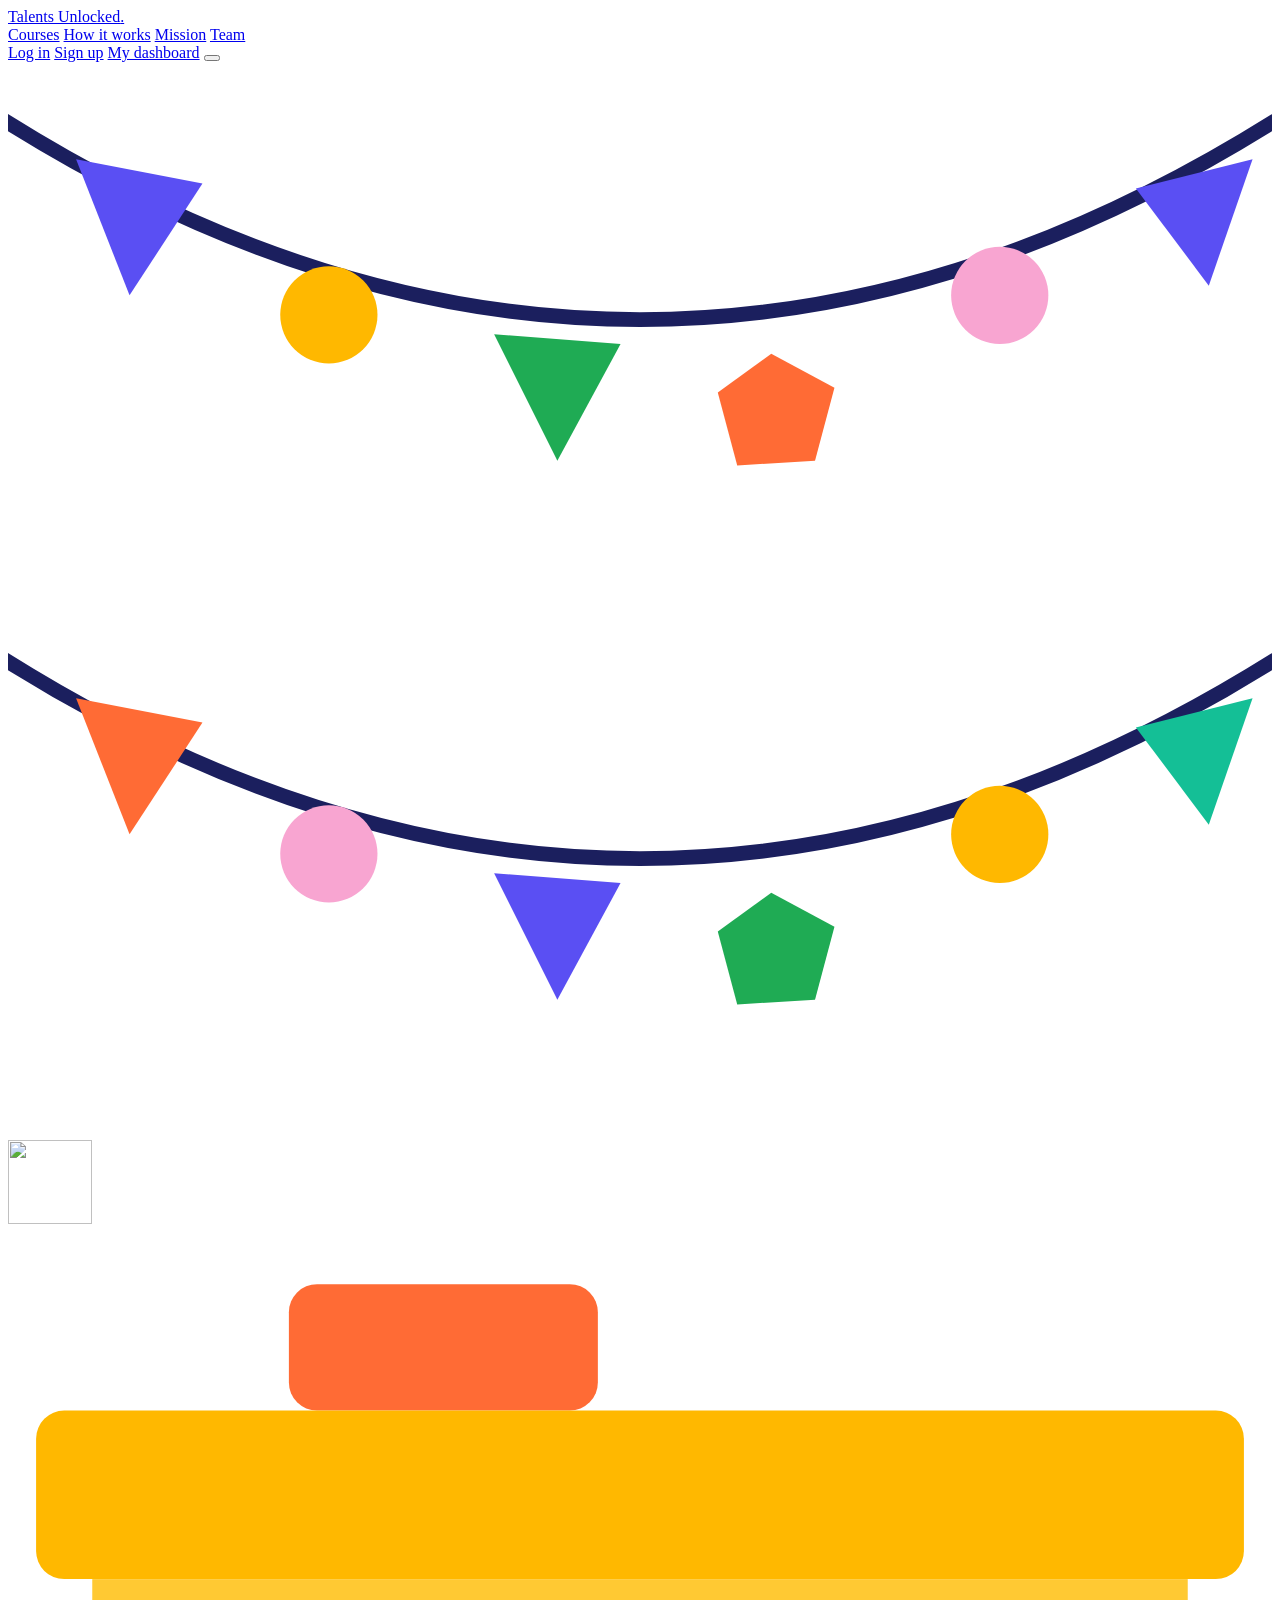
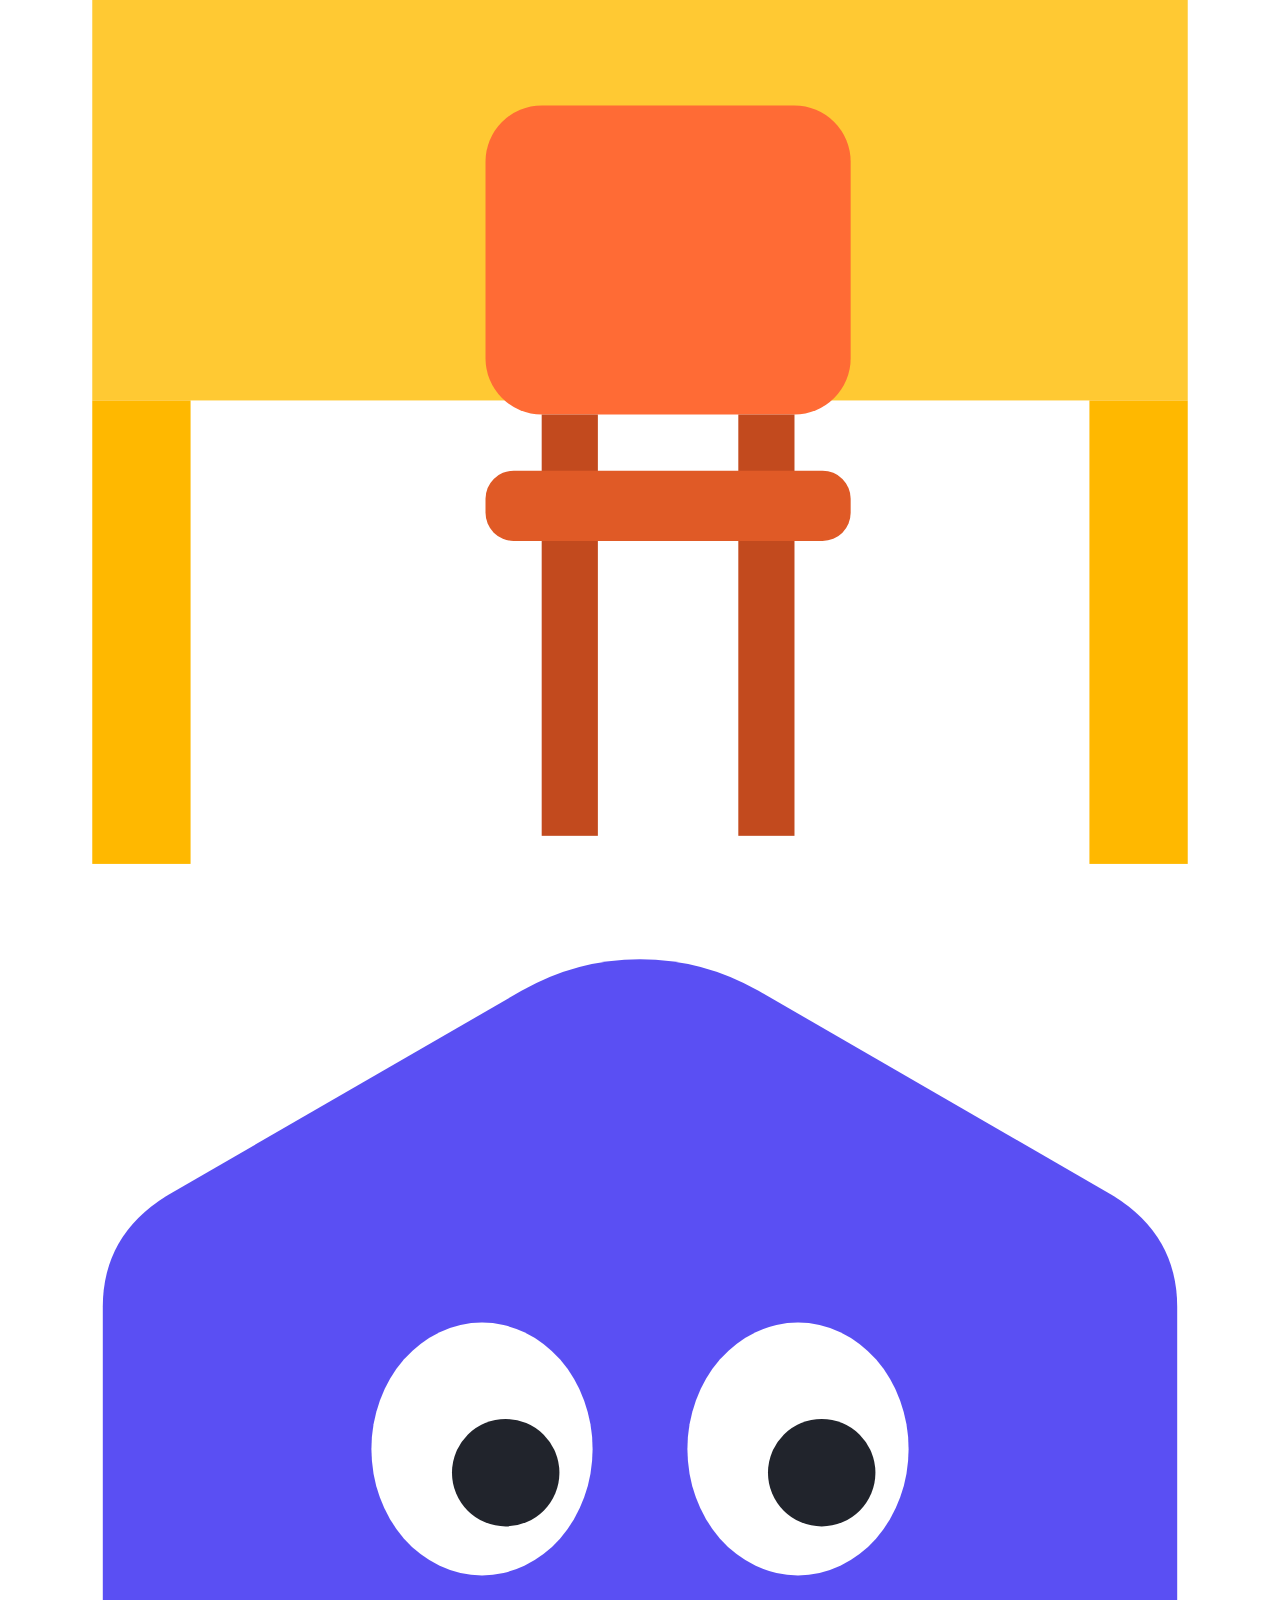
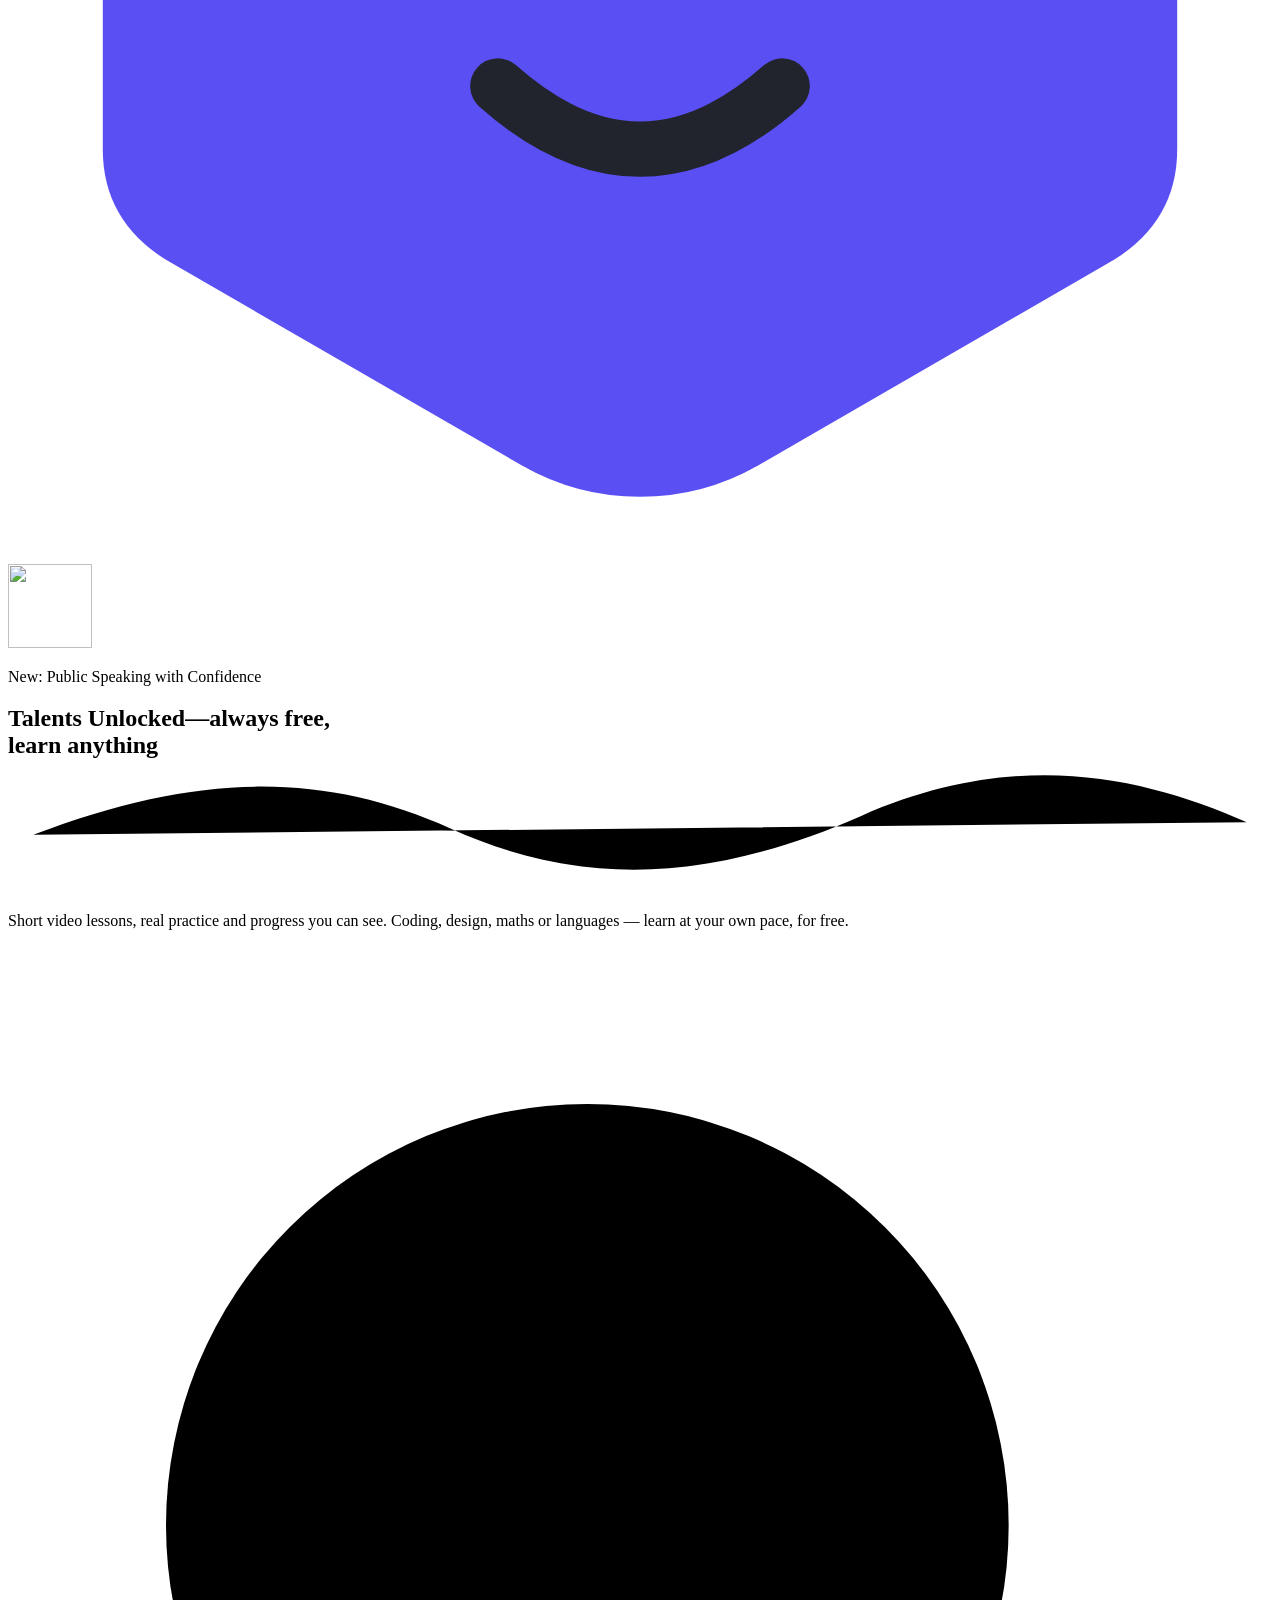
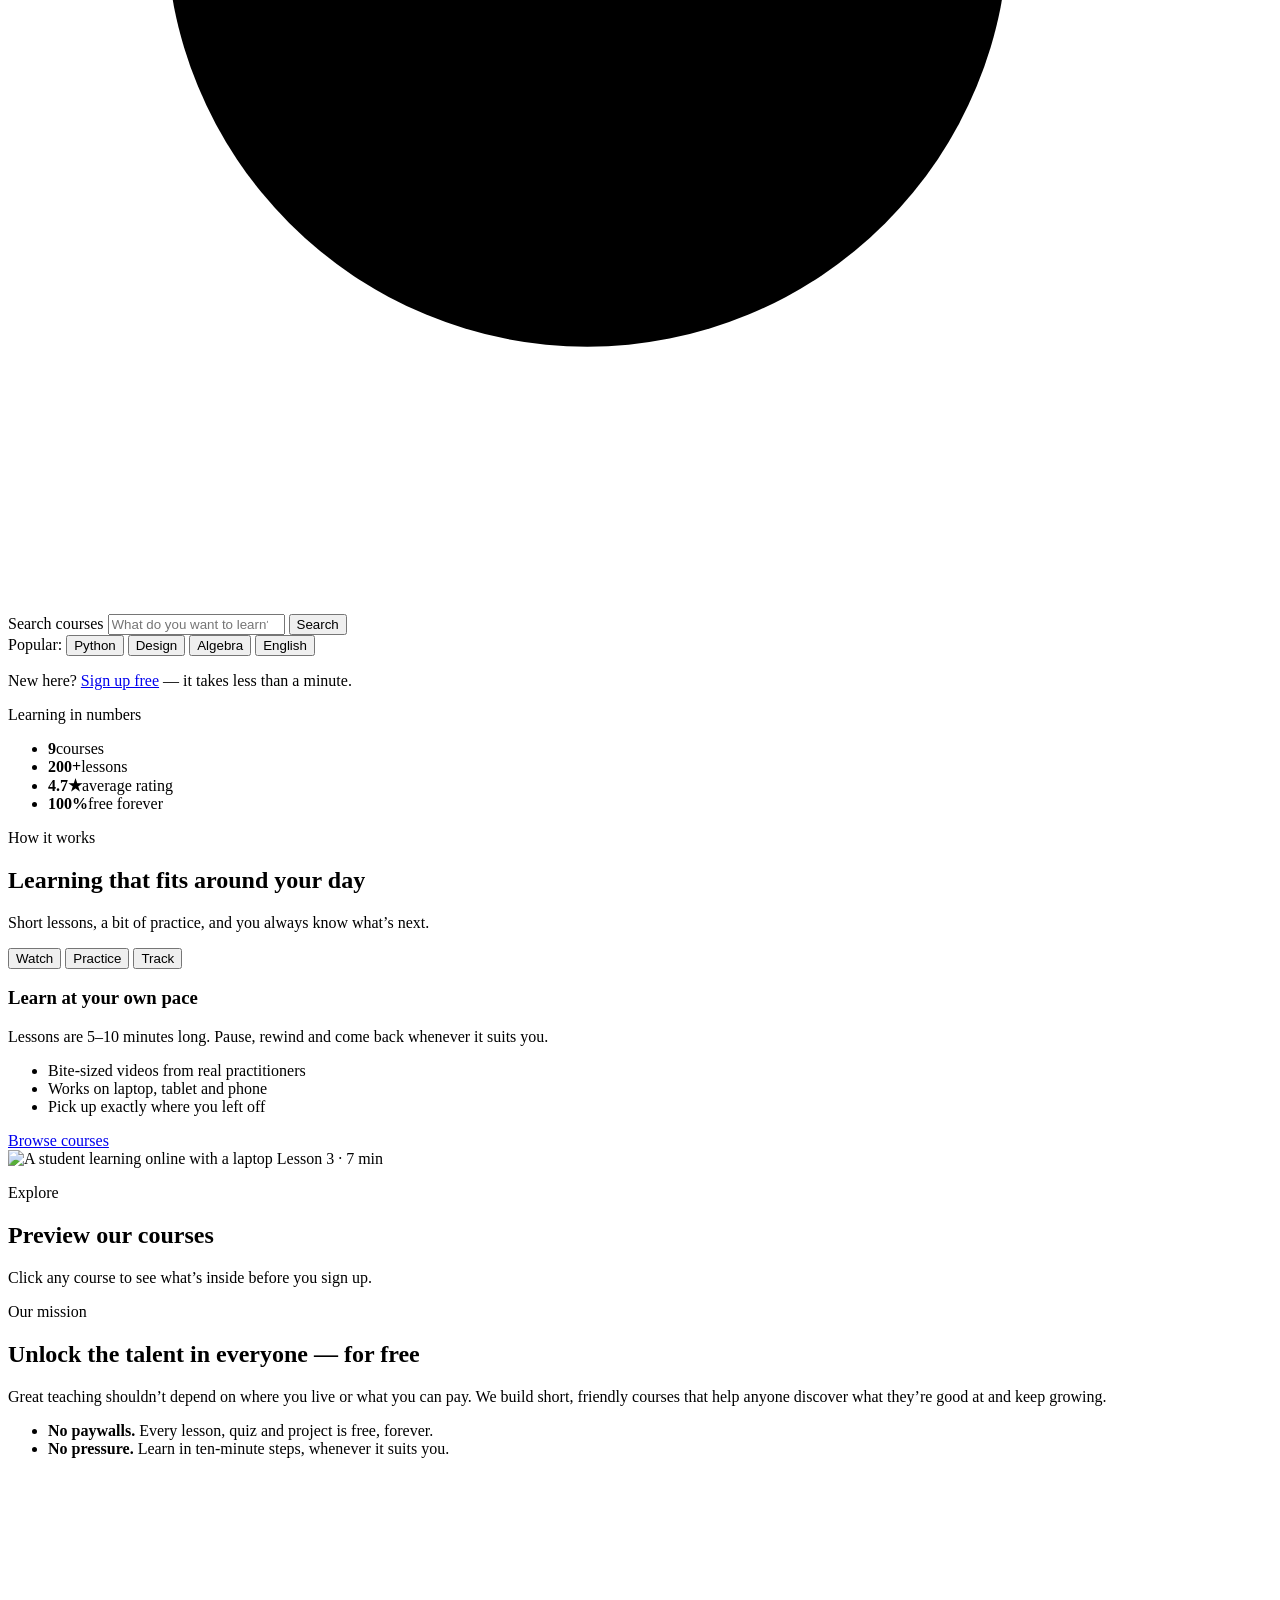
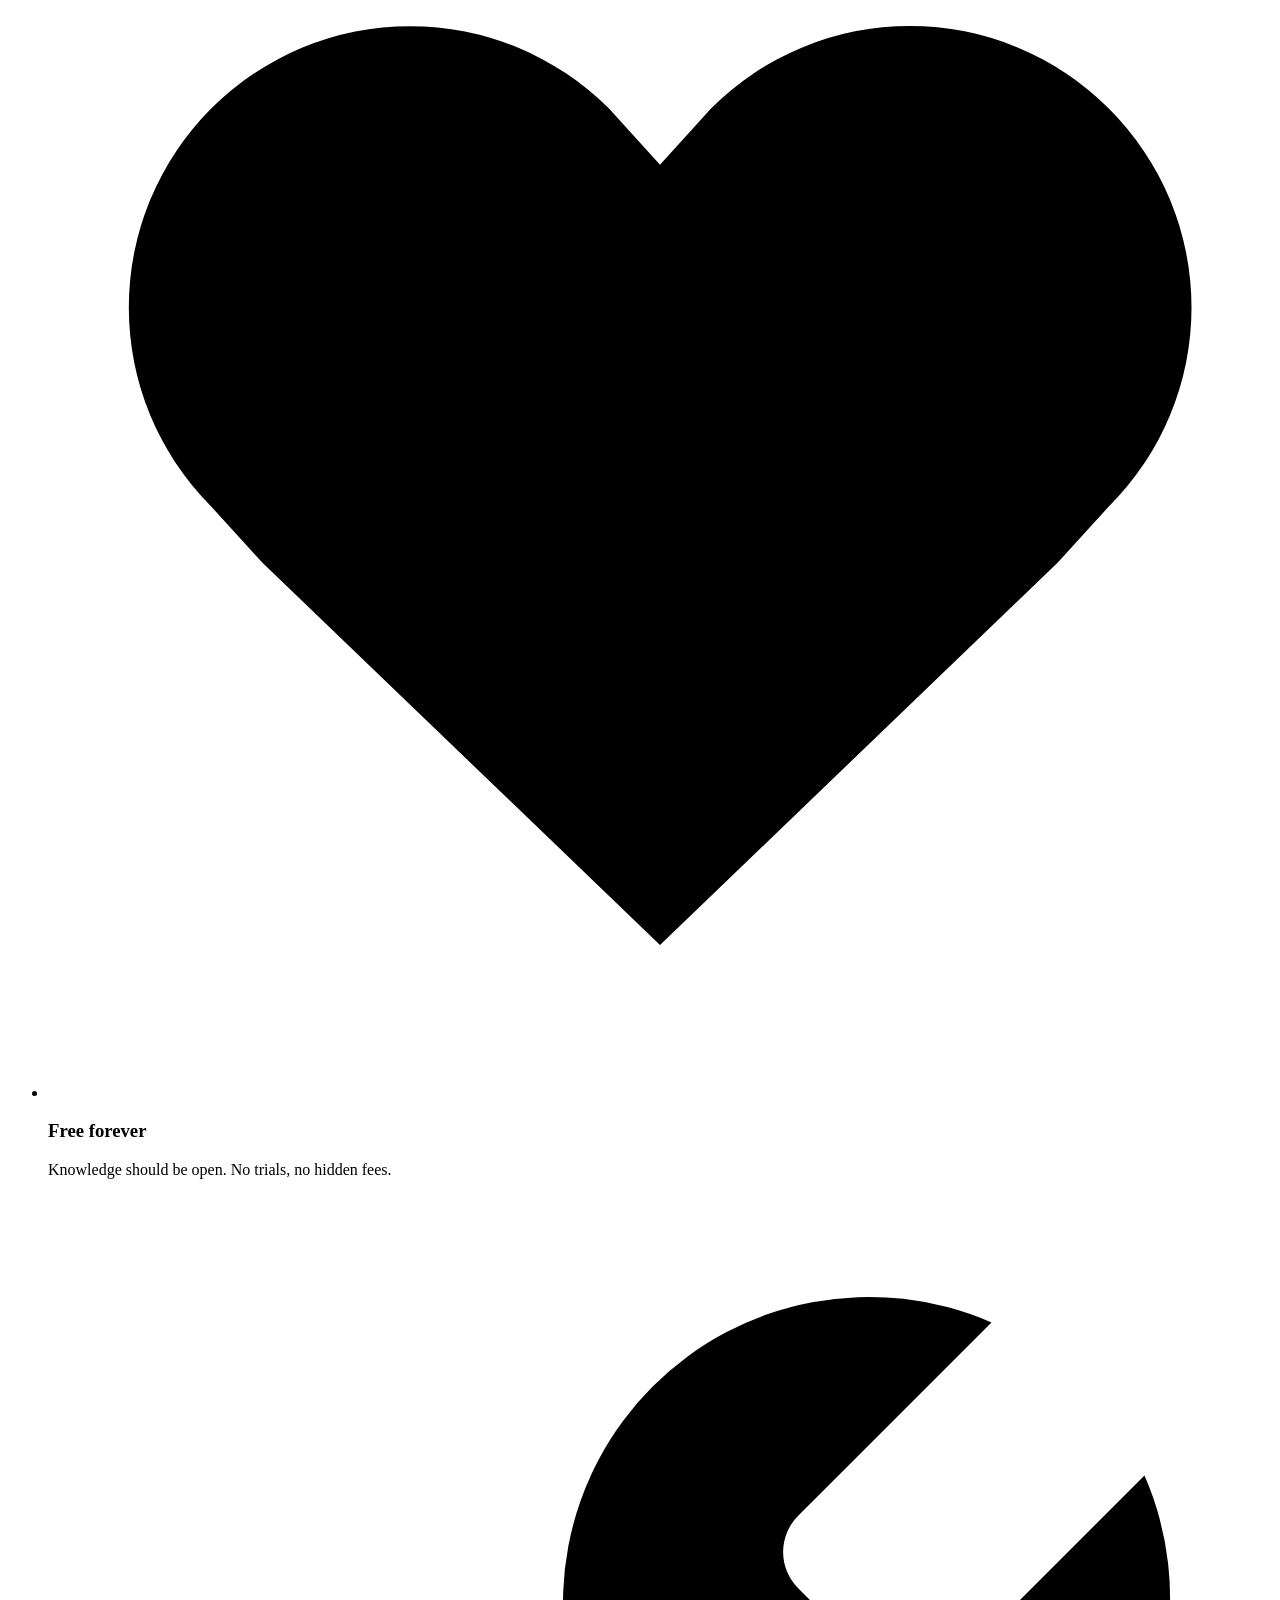
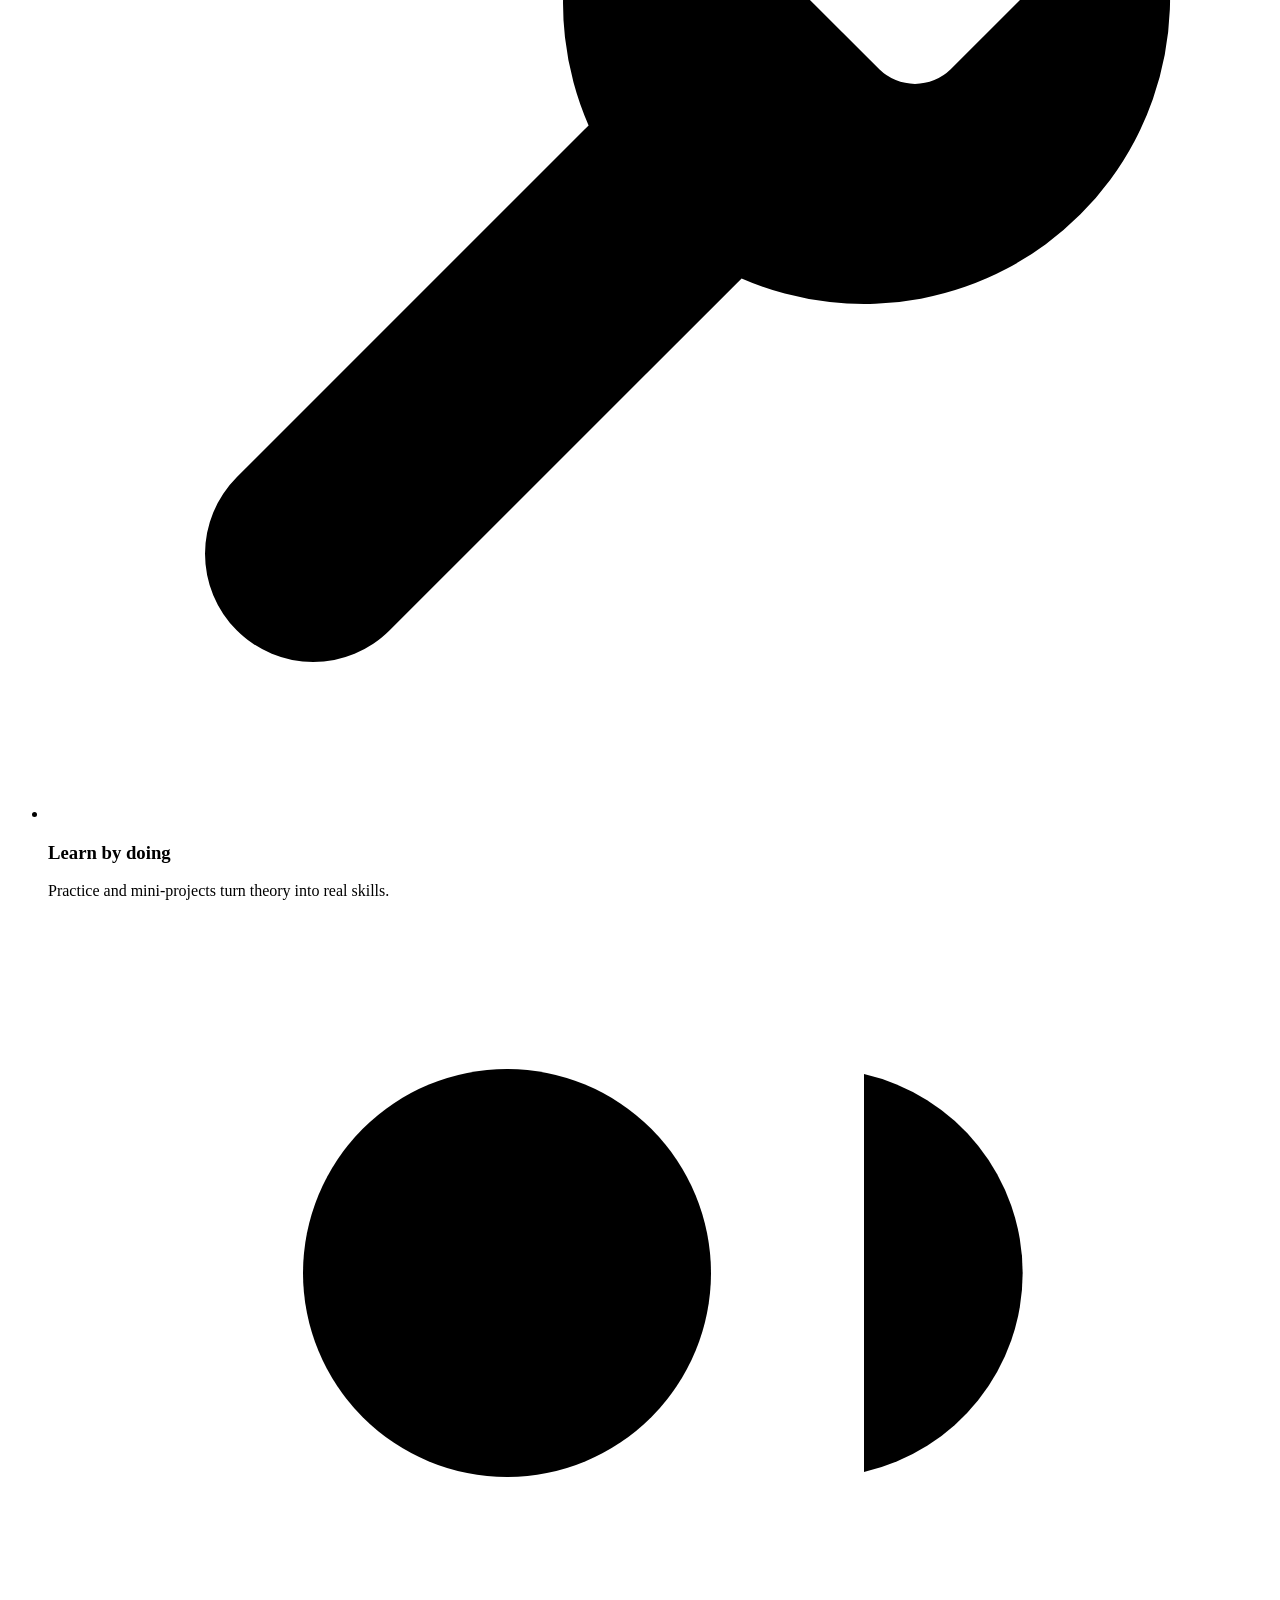
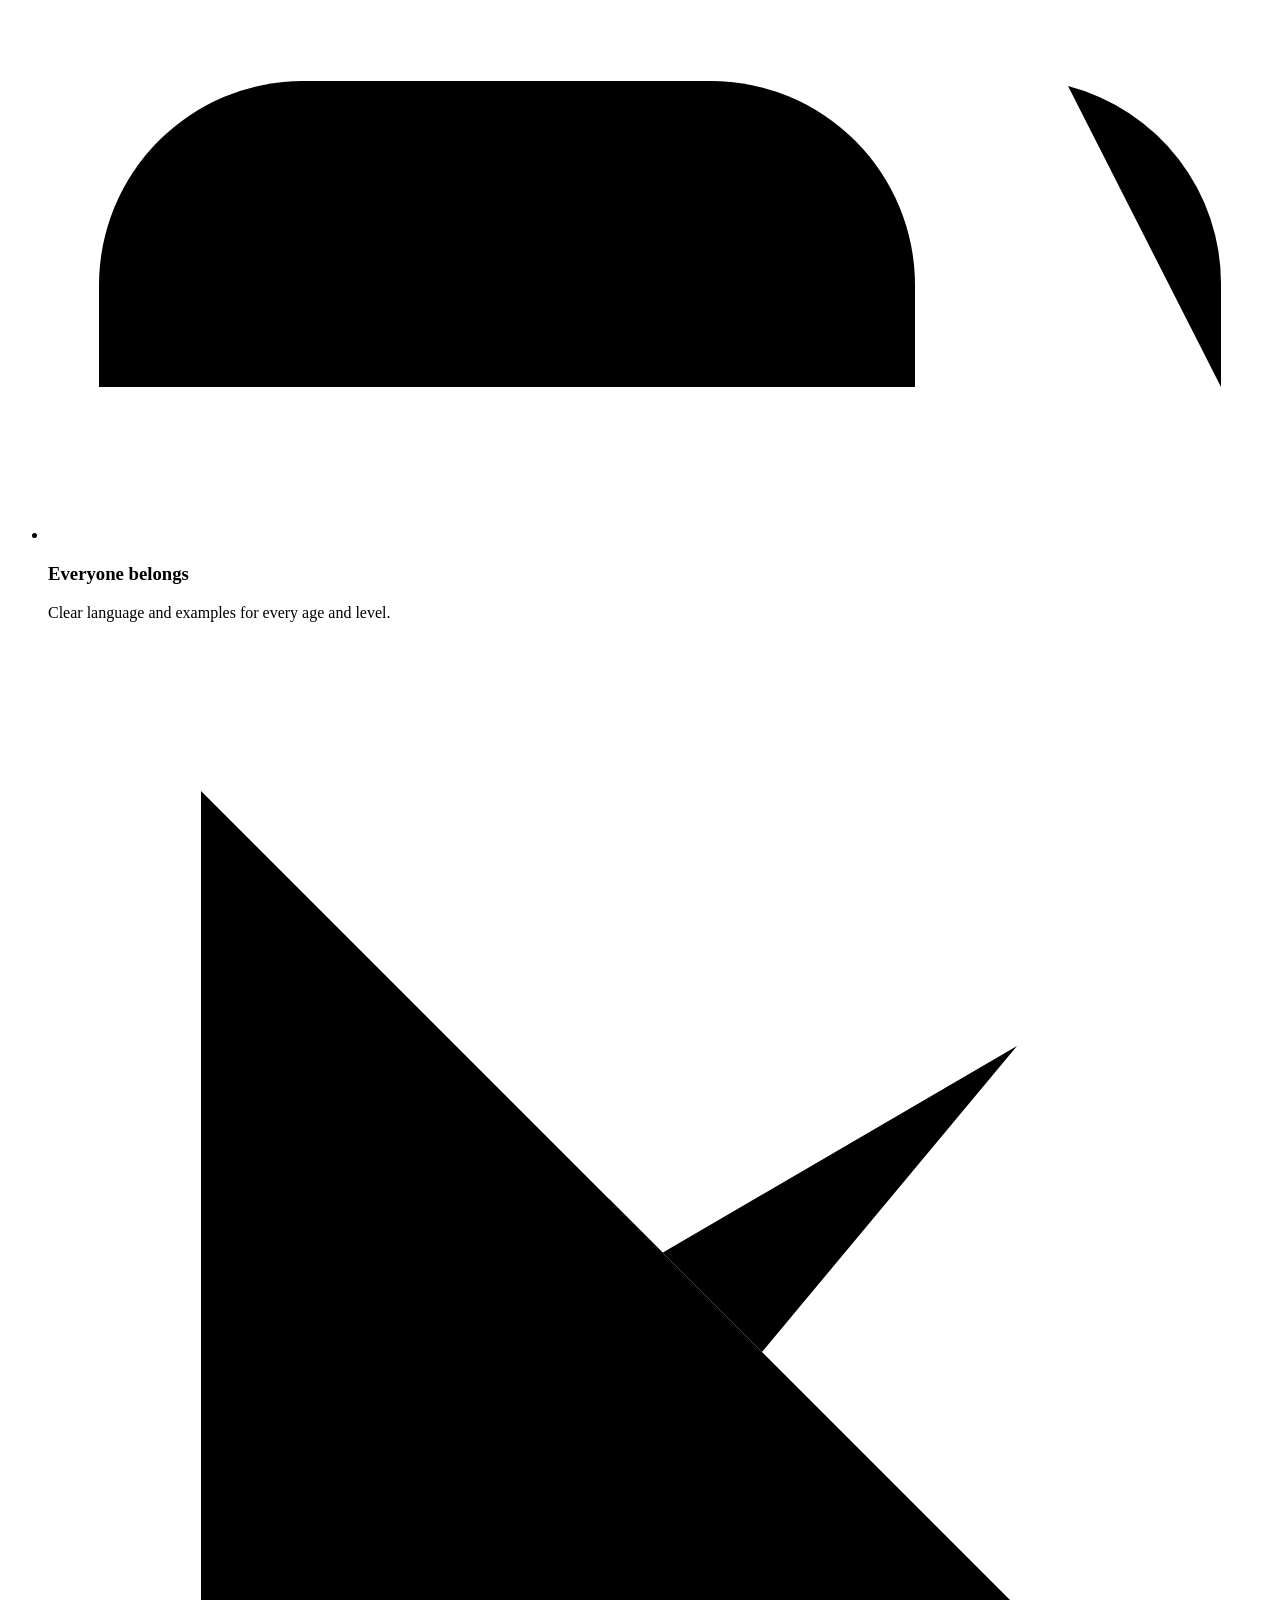
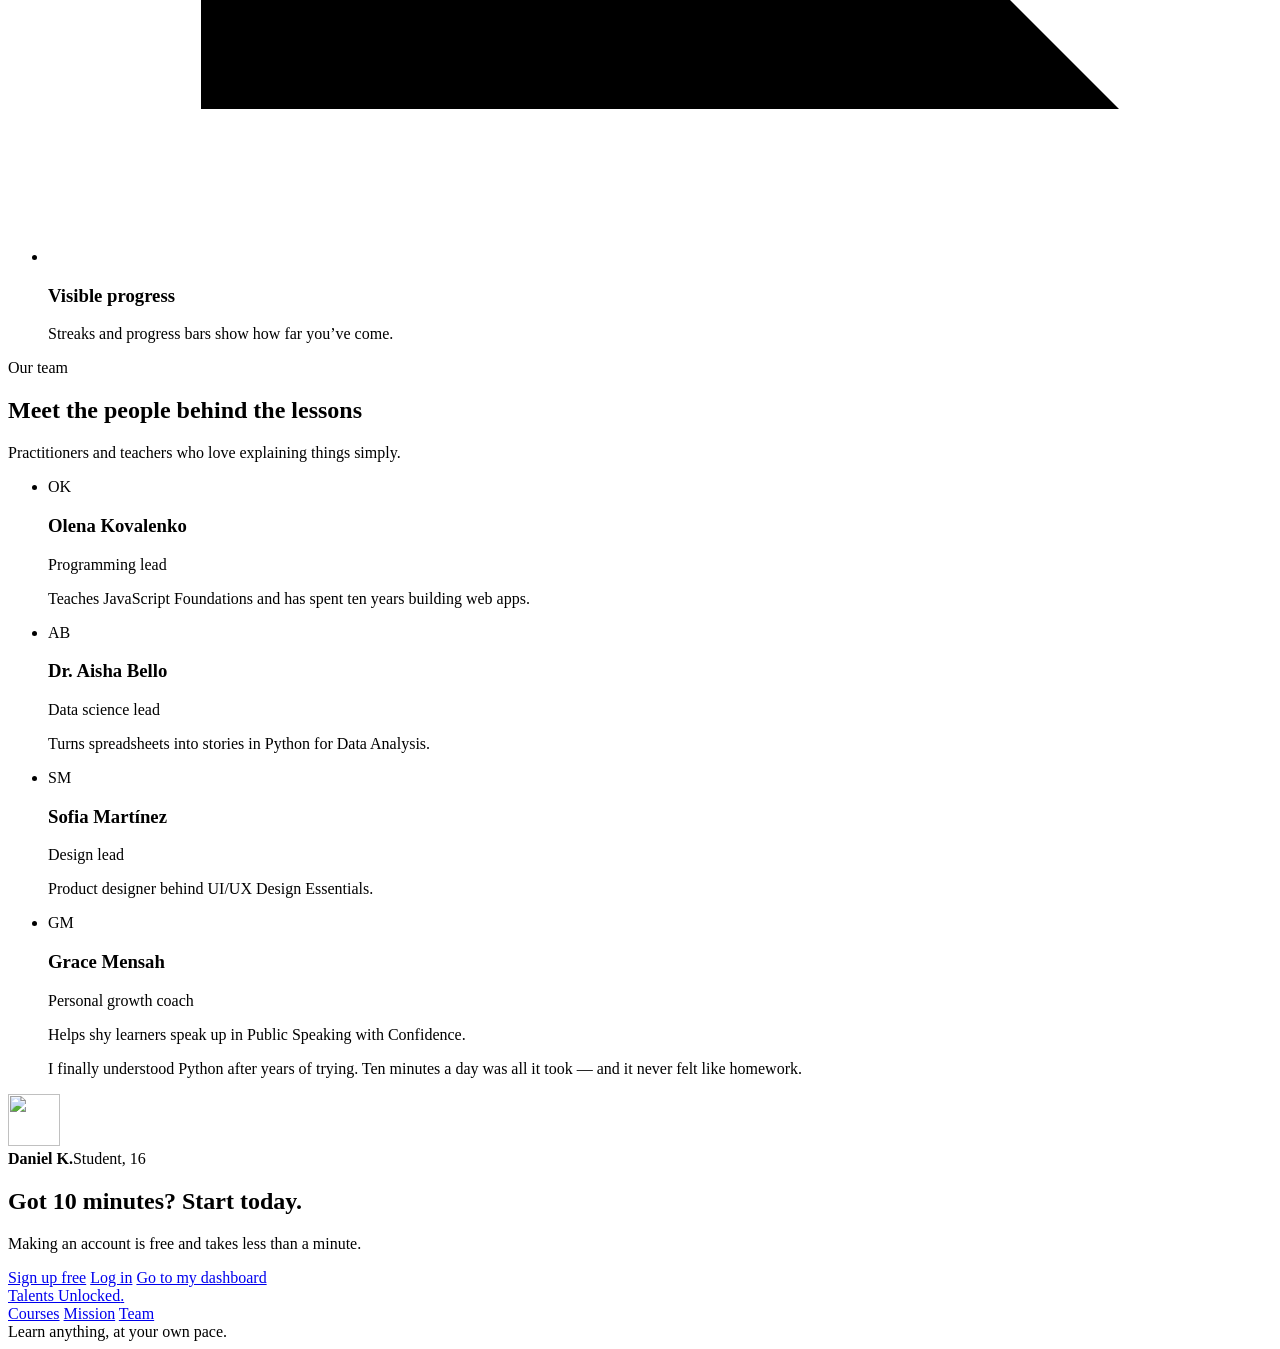
==== commit 21e6c08e: "Sprint 1: design system, navigation and hero, mission and team sections TU-13: document colors, font" ====
--- a/public/index.html
+++ b/public/index.html
@@ -8,20 +8,23 @@
     <link rel="preconnect" href="https://fonts.googleapis.com">
     <link rel="preconnect" href="https://fonts.gstatic.com" crossorigin>
     <link rel="stylesheet" href="https://fonts.googleapis.com/css2?family=Inter:wght@400;500;600;700&family=Plus+Jakarta+Sans:wght@600;700;800&display=swap">
-    <link rel="stylesheet" href="/style.css?v=7">
+    <link rel="stylesheet" href="/style.css?v=8">
 </head>
 <body class="home-page" data-page="home" data-auth="guest">
     <header class="site-nav">
         <div class="nav-inner">
             <a class="brand" href="/">Talents Unlocked<span class="brand-dot">.</span></a>
-            <nav class="nav-links" aria-label="Main">
+            <nav class="nav-links" id="site-menu" aria-label="Main">
                 <a href="/#courses">Courses</a>
                 <a href="/#why">How it works</a>
+                <a href="/#mission">Mission</a>
+                <a href="/#team">Team</a>
             </nav>
             <div class="nav-actions">
                 <a class="btn btn-ghost btn-sm" href="/login.html" data-auth-show="guest">Log in</a>
                 <a class="btn btn-primary btn-sm" href="/signup.html" data-auth-show="guest">Sign up</a>
                 <a class="btn btn-primary btn-sm" href="/dashboard.html" data-auth-show="user">My dashboard</a>
+                <button class="nav-toggle" type="button" aria-expanded="false" aria-controls="site-menu" aria-label="Open menu"><span></span></button>
             </div>
         </div>
     </header>
@@ -78,6 +81,7 @@
                 <span class="deco deco-dot d3"></span>
 
                 <div class="hero-copy">
+                    <p class="hero-badge"><span class="pulse" aria-hidden="true"></span>New: Public Speaking with Confidence</p>
                     <h1>Talents Unlocked—always free,<br>learn <span class="squiggle">anything<svg viewBox="0 0 200 20" preserveAspectRatio="none" aria-hidden="true"><path d="M4 12 C 30 2, 50 2, 70 11 S 110 20, 135 9 S 180 3, 196 10"/></svg></span></h1>
                     <p class="hero-lead">Short video lessons, real practice and progress you can see. Coding, design, maths or languages — learn at your own pace, for free.</p>
                     <form class="hero-search" id="course-search-form" role="search">
@@ -86,6 +90,13 @@
                         <input id="course-search" type="search" placeholder="What do you want to learn?" maxlength="60" autocomplete="off">
                         <button class="btn btn-primary" id="course-search-button" type="submit">Search</button>
                     </form>
+                    <div class="hero-topics" aria-label="Popular searches">
+                        <span>Popular:</span>
+                        <button class="topic" type="button" data-query="python">Python</button>
+                        <button class="topic" type="button" data-query="design">Design</button>
+                        <button class="topic" type="button" data-query="algebra">Algebra</button>
+                        <button class="topic" type="button" data-query="english">English</button>
+                    </div>
                     <p class="hero-note" data-auth-show="guest">New here? <a href="/signup.html">Sign up free</a> — it takes less than a minute.</p>
                 </div>
 
@@ -198,6 +209,76 @@
             <p class="empty-state" id="course-empty" hidden>No courses match your search. Try another keyword or category.</p>
         </section>
 
+        <section class="mission-section" id="mission" aria-labelledby="mission-title">
+            <div class="section mission">
+                <div class="mission-copy">
+                    <p class="eyebrow left">Our mission</p>
+                    <h2 id="mission-title">Unlock the talent in everyone — for free</h2>
+                    <p class="section-sub">Great teaching shouldn’t depend on where you live or what you can pay. We build short, friendly courses that help anyone discover what they’re good at and keep growing.</p>
+                    <ul class="mission-points">
+                        <li><strong>No paywalls.</strong> Every lesson, quiz and project is free, forever.</li>
+                        <li><strong>No pressure.</strong> Learn in ten-minute steps, whenever it suits you.</li>
+                    </ul>
+                </div>
+                <ul class="value-grid">
+                    <li class="value-card value-purple">
+                        <span class="value-icon"><svg class="icon" viewBox="0 0 24 24" aria-hidden="true"><path d="M20.8 4.6a5.5 5.5 0 0 0-7.8 0L12 5.7l-1-1.1a5.5 5.5 0 0 0-7.8 7.8l1 1.1L12 21l7.8-7.5 1-1.1a5.5 5.5 0 0 0 0-7.8z"/></svg></span>
+                        <h3>Free forever</h3>
+                        <p>Knowledge should be open. No trials, no hidden fees.</p>
+                    </li>
+                    <li class="value-card value-orange">
+                        <span class="value-icon"><svg class="icon" viewBox="0 0 24 24" aria-hidden="true"><path d="M14.7 6.3a1 1 0 0 0 0 1.4l1.6 1.6a1 1 0 0 0 1.4 0l3.8-3.8a6 6 0 0 1-7.9 7.9l-6.9 6.9a2.1 2.1 0 0 1-3-3l6.9-6.9a6 6 0 0 1 7.9-7.9z"/></svg></span>
+                        <h3>Learn by doing</h3>
+                        <p>Practice and mini-projects turn theory into real skills.</p>
+                    </li>
+                    <li class="value-card value-green">
+                        <span class="value-icon"><svg class="icon" viewBox="0 0 24 24" aria-hidden="true"><path d="M17 21v-2a4 4 0 0 0-4-4H5a4 4 0 0 0-4 4v2"/><path d="M9 11a4 4 0 1 0 0-8 4 4 0 0 0 0 8z"/><path d="M23 21v-2a4 4 0 0 0-3-3.9"/><path d="M16 3.1a4 4 0 0 1 0 7.8"/></svg></span>
+                        <h3>Everyone belongs</h3>
+                        <p>Clear language and examples for every age and level.</p>
+                    </li>
+                    <li class="value-card value-yellow">
+                        <span class="value-icon"><svg class="icon" viewBox="0 0 24 24" aria-hidden="true"><path d="M3 3v18h18"/><path d="M7 15l4-4 3 3 5-6"/></svg></span>
+                        <h3>Visible progress</h3>
+                        <p>Streaks and progress bars show how far you’ve come.</p>
+                    </li>
+                </ul>
+            </div>
+        </section>
+
+        <section class="section team" id="team" aria-labelledby="team-title">
+            <div class="section-head center">
+                <p class="eyebrow">Our team</p>
+                <h2 id="team-title">Meet the people behind the lessons</h2>
+                <p class="section-sub">Practitioners and teachers who love explaining things simply.</p>
+            </div>
+            <ul class="team-grid">
+                <li class="team-card team-purple">
+                    <span class="team-avatar" aria-hidden="true">OK</span>
+                    <h3>Olena Kovalenko</h3>
+                    <p class="team-role">Programming lead</p>
+                    <p class="team-bio">Teaches JavaScript Foundations and has spent ten years building web apps.</p>
+                </li>
+                <li class="team-card team-green">
+                    <span class="team-avatar" aria-hidden="true">AB</span>
+                    <h3>Dr. Aisha Bello</h3>
+                    <p class="team-role">Data science lead</p>
+                    <p class="team-bio">Turns spreadsheets into stories in Python for Data Analysis.</p>
+                </li>
+                <li class="team-card team-orange">
+                    <span class="team-avatar" aria-hidden="true">SM</span>
+                    <h3>Sofia Martínez</h3>
+                    <p class="team-role">Design lead</p>
+                    <p class="team-bio">Product designer behind UI/UX Design Essentials.</p>
+                </li>
+                <li class="team-card team-pink">
+                    <span class="team-avatar" aria-hidden="true">GM</span>
+                    <h3>Grace Mensah</h3>
+                    <p class="team-role">Personal growth coach</p>
+                    <p class="team-bio">Helps shy learners speak up in Public Speaking with Confidence.</p>
+                </li>
+            </ul>
+        </section>
+
         <section class="quote-section" aria-label="What learners say">
             <div class="quote-inner">
                 <blockquote>I finally understood Python after years of trying. Ten minutes a day was all it took — and it never felt like homework.</blockquote>
@@ -248,12 +329,18 @@
     <footer class="site-footer">
         <div class="footer-inner">
             <a class="brand" href="/">Talents Unlocked<span class="brand-dot">.</span></a>
+            <nav class="footer-links" aria-label="Footer">
+                <a href="/#courses">Courses</a>
+                <a href="/#mission">Mission</a>
+                <a href="/#team">Team</a>
+            </nav>
             <span>Learn anything, at your own pace.</span>
         </div>
     </footer>
 
     <script src="/courses.js?v=5"></script>
-    <script src="/home.js?v=6"></script>
+    <script src="/home.js?v=7"></script>
     <script src="/app.js?v=5"></script>
+    <script src="/nav.js?v=1"></script>
 </body>
 </html>
